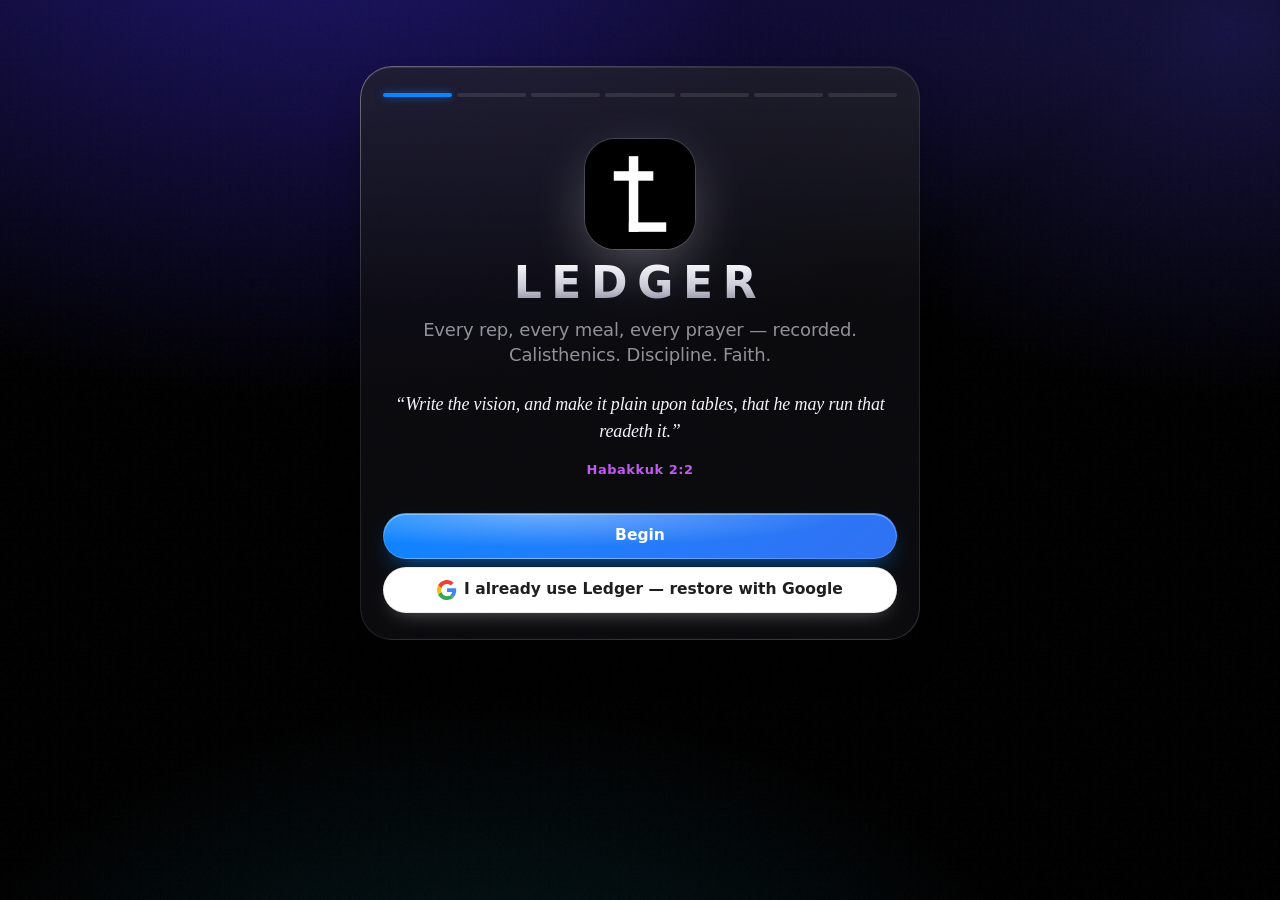
==== index.html @ e25bb32d "Site from a833ca1" ====
<!doctype html>
<html lang="en">
<head>
  <meta charset="utf-8">
  <meta name="viewport" content="width=device-width, initial-scale=1, viewport-fit=cover">
  <title>Ledger</title>
  <meta name="description" content="Calisthenics and gym training, nutrition, habits and faith — leveled up.">
  <meta name="theme-color" content="#000000">
  <meta name="color-scheme" content="dark">
  <meta name="apple-mobile-web-app-capable" content="yes">
  <meta name="mobile-web-app-capable" content="yes">
  <meta name="apple-mobile-web-app-status-bar-style" content="black-translucent">
  <meta name="apple-mobile-web-app-title" content="Ledger">
  <link rel="manifest" href="manifest.webmanifest">
  <link rel="icon" href="icons/icon.svg" type="image/svg+xml">
  <link rel="apple-touch-icon" href="icons/apple-touch-icon.png">
  <link rel="stylesheet" href="css/styles.css">
</head>
<body>
  <div class="bg" aria-hidden="true"><i class="blob b1"></i><i class="blob b2"></i><i class="blob b3"></i><i class="blob b4"></i><div class="grain"></div></div>

  <div id="app">
    <nav id="nav" class="glass" aria-label="Main"></nav>
    <main id="view"></main>
    <button id="fab" data-act="coach" aria-label="Open Coach Caleb">
      <svg class="ic" viewBox="0 0 24 24" fill="none" stroke="currentColor" stroke-width="1.9" stroke-linecap="round" stroke-linejoin="round"><path d="M4 5h16v11H9l-5 4z"/><path d="M9 10h6"/></svg>
    </button>
  </div>

  <div id="island" role="timer" aria-live="polite"></div>
  <div id="banners" aria-live="polite"></div>
  <div id="toasts" aria-live="polite"></div>

  <script src="js/data.js"></script>
  <script src="js/gym.js"></script>
  <script src="js/store.js"></script>
  <script src="js/engine.js"></script>
  <script src="js/coach.js"></script>
  <script src="js/ui.js"></script>
  <script src="js/sfx.js"></script>
  <script src="js/firebase-config.js"></script>
  <script src="js/cloud.js"></script>
  <script src="js/habits.js"></script>
  <script src="js/ranks.js"></script>
  <script src="js/spotify-config.js"></script>
  <script src="js/music.js"></script>
  <script src="js/notify.js"></script>
  <script src="js/native.js"></script>
  <script src="js/figures.js"></script>
  <script src="js/gymui.js"></script>
  <script src="js/app.js"></script>
</body>
</html>
---- css/styles.css ----
/* LEDGER — black liquid-glass design system.
   Every color comes from a theme role (set in Me → Appearance via applyTheme()). */
:root {
  /* Theme roles (defaults = Midnight; overwritten at runtime) */
  --accent: #0a84ff; --accent2: #5e5ce6; --glow1: #3b2bd9; --glow2: #0b4a5c;
  --xp: #ffd60a; --streak: #ff9f0a; --success: #30d158; --water: #64d2ff;
  --kcal: #ff9f0a; --protein: #ff375f; --faith: #bf5af2; --danger: #ff453a; --logo: #fff; --logoBg: #000;
  --on-accent: #fff; --on-xp: #0b0b0d; --on-success: #0b0b0d; --on-water: #0b0b0d; --on-danger: #fff;
  --glow-o: .55; --blur-px: 26px;
  /* Legacy aliases used by the JS */
  --blue: var(--accent); --gold: var(--xp); --teal: var(--water); --orange: var(--kcal);
  --pink: var(--protein); --green: var(--success); --purple: var(--faith); --red: var(--danger);
  /* Derived */
  --xp-hi: color-mix(in srgb, var(--xp) 55%, #fff);
  --xp-lo: color-mix(in srgb, var(--xp) 65%, var(--streak));
  --accent-hi: color-mix(in srgb, var(--accent) 60%, #fff);

  --bg: #000;
  --text: #f5f5f7;
  --text-2: rgba(235, 235, 245, .6);
  --text-3: rgba(235, 235, 245, .34);
  --fill: rgba(255, 255, 255, .055);
  --fill-2: rgba(255, 255, 255, .085);
  --fill-3: rgba(255, 255, 255, .13);
  --stroke: rgba(255, 255, 255, .085);
  --stroke-hi: rgba(255, 255, 255, .2);
  --glass-bg: linear-gradient(180deg, rgba(255, 255, 255, .065), rgba(255, 255, 255, .012) 42%), rgba(14, 14, 18, .62);
  --r: 24px; --r-s: 16px;
  --font: -apple-system, BlinkMacSystemFont, "SF Pro Display", "SF Pro Text", "Inter", "Segoe UI Variable Display", "Segoe UI", system-ui, sans-serif;
  --nav-h: 84px;
  --safe-b: env(safe-area-inset-bottom, 0px);
  --safe-t: env(safe-area-inset-top, 0px);
  color-scheme: dark;
}
* { box-sizing: border-box; -webkit-tap-highlight-color: transparent; }
html { background: var(--bg); }
body { margin: 0; min-height: 100dvh; background: transparent; color: var(--text); font-family: var(--font); font-size: 16px; line-height: 1.4; letter-spacing: -.01em; -webkit-font-smoothing: antialiased; overflow-x: hidden; }
button, input, select, textarea { font: inherit; color: inherit; }
button { cursor: pointer; border: 0; background: none; padding: 0; }
button:disabled { opacity: .35; cursor: default; }
h1, h2, h3, h4, p { margin: 0; }
ul, ol { list-style: none; margin: 0; padding: 0; }
a { color: var(--accent-hi); }
:focus-visible { outline: 2px solid var(--accent); outline-offset: 2px; border-radius: 10px; }
::selection { background: color-mix(in srgb, var(--accent) 45%, transparent); }

/* ---------- Ambient background: pure black + soft theme glows ----------
   Static on purpose. The glows used to drift forever, which forced every blurred
   glass surface to re-blur on every frame (120 times a second on a 120 Hz phone)
   and kept the GPU busy even when nothing on screen changed. */
.bg { position: fixed; inset: 0; z-index: -1; overflow: hidden; background: #000; contain: strict; }
.blob { position: absolute; border-radius: 50%; opacity: var(--glow-o); }
.b1 { width: 130vmax; height: 80vmax; left: -45vmax; top: -52vmax; background: radial-gradient(closest-side, var(--glow1), transparent); transform: translate(5vw, 2vh) scale(1.04); }
.b2 { width: 80vmax; height: 60vmax; right: -40vmax; top: -30vmax; background: radial-gradient(closest-side, color-mix(in srgb, var(--glow1) 60%, var(--accent2)), transparent); opacity: calc(var(--glow-o) * .55); transform: translate(-4vw, 3vh) scale(.96); }
.b3 { width: 90vmax; height: 60vmax; left: -10vmax; bottom: -48vmax; background: radial-gradient(closest-side, var(--glow2), transparent); opacity: calc(var(--glow-o) * .7); transform: translate(3vw, -3vh) scale(1.03); }
.b4 { display: none; }
.grain { position: absolute; inset: 0; opacity: .045; background-image: url("data:image/svg+xml;utf8,<svg xmlns='http://www.w3.org/2000/svg' width='160' height='160'><filter id='n'><feTurbulence baseFrequency='.9' numOctaves='2'/></filter><rect width='100%' height='100%' filter='url(%23n)'/></svg>"); }

/* ---------- Liquid glass ----------
   Cards sit on a soft, static glow, so a live backdrop blur behind them adds no
   visible detail but costs a full GPU blur pass per card per frame. The real blur
   (backdrop-filter) is kept only for surfaces that float over moving content:
   the nav bar, the sticky workout header, the live-activity island, toasts and banners. */
.glass {
  position: relative;
  background: var(--glass-bg);
  border: 1px solid var(--stroke);
  box-shadow: inset 0 1px 0 rgba(255, 255, 255, .11), inset 0 -1px 0 rgba(255, 255, 255, .02), 0 24px 48px -24px #000;
}
#nav, .sticky-head, .isl, .handback-card {
  -webkit-backdrop-filter: blur(var(--blur-px)) saturate(170%); backdrop-filter: blur(var(--blur-px)) saturate(170%);
}
.glass::before { /* specular rim, brighter at top-left like real glass */
  content: ""; position: absolute; inset: -1px; border-radius: inherit; padding: 1px; pointer-events: none;
  background: linear-gradient(150deg, rgba(255, 255, 255, .32), rgba(255, 255, 255, .02) 28%, rgba(255, 255, 255, 0) 70%, rgba(255, 255, 255, .08));
  -webkit-mask: linear-gradient(#000 0 0) content-box, linear-gradient(#000 0 0); -webkit-mask-composite: xor; mask-composite: exclude;
}
/* Colored wash from the top-left corner: set --tc on the element */
.tint { background: radial-gradient(120% 150% at 0% 0%, color-mix(in srgb, var(--tc, var(--accent)) 20%, transparent), transparent 58%), var(--glass-bg); }
.glass-btn { background: var(--fill); border: 1px solid var(--stroke); border-radius: var(--r-s); transition: transform .15s, background .2s, border-color .2s; }
.glass-btn:hover { background: var(--fill-2); }
.glass-btn:active { transform: scale(.97); }
.glass-btn.on { background: color-mix(in srgb, var(--accent) 16%, transparent); border-color: color-mix(in srgb, var(--accent) 55%, transparent); box-shadow: 0 0 0 1px color-mix(in srgb, var(--accent) 20%, transparent), 0 10px 26px -12px var(--accent); }

/* ---------- Layout ---------- */
#app { min-height: 100dvh; }
#view { max-width: 1180px; margin: 0 auto; padding: calc(14px + var(--safe-t)) 16px calc(var(--nav-h) + 90px + var(--safe-b)); }
.grid { display: grid; gap: 12px; grid-template-columns: 1fr; }
@media (min-width: 760px) { .grid { grid-template-columns: 1fr 1fr; gap: 14px; } .span2 { grid-column: span 2; } }
@media (min-width: 1280px) { .grid { grid-template-columns: 1fr 1fr 1fr; } .span2 { grid-column: span 2; } }

/* Nav: floating black-glass capsule (mobile) / sidebar (desktop) */
#nav { position: fixed; z-index: 30; left: 14px; right: 14px; bottom: calc(10px + var(--safe-b)); display: flex; justify-content: space-around; align-items: center; height: 66px; padding: 0 6px; border-radius: 33px; background: linear-gradient(180deg, rgba(255, 255, 255, .07), rgba(255, 255, 255, .02)), rgba(10, 10, 12, .72); }
#nav .brand, #nav .coach-side { display: none; }
.nav-btn { flex: 1; display: flex; flex-direction: column; align-items: center; gap: 3px; color: var(--text-3); padding: 7px 0; border-radius: 22px; transition: color .2s, background .25s; }
.nav-btn .ic { width: 24px; height: 24px; }
.nav-l { font-size: 10.5px; font-weight: 600; letter-spacing: .01em; }
.nav-btn.on { color: var(--text); background: var(--fill-2); box-shadow: inset 0 1px 0 rgba(255, 255, 255, .1); }
.nav-btn.on .nav-ic { color: var(--accent-hi); filter: drop-shadow(0 0 10px color-mix(in srgb, var(--accent) 80%, transparent)); }
.nav-ic { position: relative; display: grid; place-items: center; }
.dot { position: absolute; top: -5px; right: -9px; min-width: 17px; height: 17px; padding: 0 4px; border-radius: 9px; background: var(--danger); color: #fff; font-size: 10.5px; font-weight: 700; display: grid; place-items: center; box-shadow: 0 0 10px color-mix(in srgb, var(--danger) 70%, transparent); }
.dot.live { min-width: 9px; height: 9px; top: -2px; right: -4px; padding: 0; background: var(--success); box-shadow: 0 0 8px var(--success); animation: pulse 1.6s infinite; }
.onboarding #nav, .onboarding #fab { display: none !important; }
#fab { position: fixed; z-index: 31; right: 18px; bottom: calc(var(--nav-h) + 14px + var(--safe-b)); width: 54px; height: 54px; border-radius: 50%; display: grid; place-items: center; color: var(--on-accent);
  background: radial-gradient(circle at 30% 22%, rgba(255, 255, 255, .45), transparent 46%), linear-gradient(140deg, var(--accent2), var(--accent));
  box-shadow: 0 12px 30px -8px var(--accent), inset 0 1px 0 rgba(255, 255, 255, .5); border: 1px solid rgba(255, 255, 255, .25); transition: transform .2s; }
#fab:active { transform: scale(.92); }
#fab .ic { width: 24px; height: 24px; }
@media (min-width: 1000px) {
  #nav { left: 16px; top: 16px; bottom: 16px; right: auto; width: 220px; height: auto; flex-direction: column; justify-content: flex-start; align-items: stretch; gap: 4px; padding: 18px 12px; border-radius: 30px; }
  #nav .brand { display: flex; align-items: center; gap: 10px; padding: 4px 10px 22px; font-weight: 800; letter-spacing: .18em; font-size: 15px; }
  #nav .brand .logo { border-radius: 10px; box-shadow: 0 0 0 1px rgba(255, 255, 255, .14); }
  #nav .coach-side { display: flex; margin-top: auto; }
  .nav-btn { flex: none; flex-direction: row; gap: 12px; padding: 12px 14px; justify-content: flex-start; border-radius: 16px; }
  .nav-btn .ic { width: 22px; height: 22px; }
  .nav-l { font-size: 15px; font-weight: 600; }
  .nav-btn:hover { background: var(--fill); color: var(--text-2); }
  #view { padding: 30px 32px 60px 268px; max-width: 1420px; }
  #fab { bottom: 28px; right: 28px; }
  .onboarding #view { padding-left: 32px; }
}

/* ---------- Typography ---------- */
.page-head { display: flex; align-items: center; justify-content: space-between; gap: 12px; margin: 6px 2px 16px; }
h1 { font-size: 32px; font-weight: 800; letter-spacing: -.03em; line-height: 1.08; }
.h-mid { font-size: 22px; }
h2 { font-size: 20px; font-weight: 700; letter-spacing: -.02em; }
h3 { font-size: 17px; font-weight: 700; }
h4 { font-size: 14px; font-weight: 700; display: flex; align-items: center; gap: 6px; }
.eyebrow { font-size: 12px; font-weight: 700; text-transform: uppercase; letter-spacing: .08em; color: var(--text-3); margin-bottom: 4px; }
.display { font-size: 44px; font-weight: 900; letter-spacing: .22em; background: linear-gradient(180deg, #fff, #c9c9d6 60%, #7c7c90); -webkit-background-clip: text; background-clip: text; color: transparent; }
.lead { font-size: 18px; color: var(--text-2); }
.muted { color: var(--text-2); } .small { font-size: 14px; } .tiny { font-size: 12px; } .big-num { font-size: 28px; font-weight: 800; letter-spacing: -.02em; }
.gold { color: var(--xp); } .teal { color: var(--water); } .danger-text { color: var(--danger) !important; }
.center-t { text-align: center; } .nowrap { white-space: nowrap; }
b.big { font-size: 22px; font-weight: 800; }

/* ---------- Utilities ---------- */
.row { display: flex; } .row.center { align-items: center; } .between { justify-content: space-between; } .wrap { flex-wrap: wrap; }
.gap { gap: 10px; } .gap-s { gap: 6px; } .grow { flex: 1; min-width: 0; } .grow2 { flex: 2; }
.mt { margin-top: 14px; } .mt-s { margin-top: 8px; } .mb-xl { margin-bottom: 40px; }
.ic { width: 22px; height: 22px; flex: none; } .ic.sm { width: 18px; height: 18px; } .ic.xs { width: 14px; height: 14px; }
.fl { color: var(--streak); filter: drop-shadow(0 0 5px color-mix(in srgb, var(--streak) 70%, transparent)); }

/* ---------- Cards ---------- */
.card { border-radius: var(--r); padding: 18px; }
#view.enter .card, #view.enter .hrow, #view.enter .skill-card, #view.enter .stat { animation: rise .6s cubic-bezier(.2, .8, .2, 1) both; }
#view.enter .grid > :nth-child(2) { animation-delay: .05s; } #view.enter .grid > :nth-child(3) { animation-delay: .1s; } #view.enter .grid > :nth-child(4) { animation-delay: .15s; } #view.enter .grid > :nth-child(5) { animation-delay: .2s; } #view.enter .grid > :nth-child(n+6) { animation-delay: .25s; }
@keyframes rise { from { opacity: 0; transform: translateY(14px) scale(.985); } }
.card-head { display: flex; align-items: center; justify-content: space-between; gap: 10px; margin-bottom: 10px; }
.card-head h3 { display: flex; align-items: center; gap: 8px; font-size: 12.5px; text-transform: uppercase; letter-spacing: .08em; color: var(--text-2); }
.card-head h3 .ic { color: var(--text-2); }

/* ---------- Buttons ---------- */
.btn { display: inline-flex; align-items: center; justify-content: center; gap: 7px; min-height: 46px; padding: 0 18px; border-radius: 999px; font-weight: 650; font-size: 15.5px; transition: transform .15s, filter .2s, background .2s; white-space: nowrap; }
.btn:active { transform: scale(.96); }
.btn.primary { color: var(--on-accent); background: radial-gradient(120% 150% at 30% 0%, rgba(255, 255, 255, .35), transparent 50%), linear-gradient(135deg, var(--accent), color-mix(in srgb, var(--accent) 55%, var(--accent2))); box-shadow: 0 10px 26px -12px var(--accent), inset 0 1px 0 rgba(255, 255, 255, .35); border: 1px solid rgba(255, 255, 255, .16); }
.btn.primary:hover { filter: brightness(1.08); }
.btn.soft { background: var(--fill-2); border: 1px solid var(--stroke); }
.btn.soft:hover { background: var(--fill-3); }
.btn.ghost { background: transparent; border: 1px solid var(--stroke); color: var(--text-2); }
.btn.ghost:hover { background: var(--fill); color: var(--text); }
.btn.teal { color: var(--on-water); background: radial-gradient(120% 150% at 30% 0%, rgba(255, 255, 255, .4), transparent 50%), var(--water); box-shadow: 0 10px 22px -12px var(--water), inset 0 1px 0 rgba(255, 255, 255, .5); }
.btn.danger { color: var(--on-danger); background: var(--danger); }
.btn.claim { color: var(--on-xp); background: radial-gradient(120% 150% at 30% 0%, rgba(255, 255, 255, .5), transparent 55%), linear-gradient(135deg, var(--xp-hi), var(--xp) 50%, var(--xp-lo)); box-shadow: 0 6px 18px -6px var(--xp), inset 0 1px 0 rgba(255, 255, 255, .7); min-height: 34px; padding: 0 14px; font-size: 14px; position: relative; }
.btn.claim::after { content: ""; position: absolute; inset: 0; border-radius: inherit; pointer-events: none; box-shadow: 0 6px 26px -4px var(--xp); opacity: 0; animation: glow 2s ease-in-out 6; }
.btn.sm { min-height: 36px; padding: 0 13px; font-size: 14px; }
.btn.xs { min-height: 28px; padding: 0 10px; font-size: 12px; }
.btn.wide { width: 100%; }
.btn.icon { width: 46px; padding: 0; }
@keyframes glow { 50% { opacity: 1; } }
.icon-btn { width: 36px; height: 36px; border-radius: 50%; display: grid; place-items: center; color: var(--text-2); background: var(--fill); border: 1px solid var(--stroke); flex: none; }
.icon-btn:hover { color: var(--text); background: var(--fill-2); }
.round-btn { width: 44px; height: 44px; border-radius: 50%; display: grid; place-items: center; color: var(--text); flex: none; transition: transform .15s; }
.round-btn:active { transform: scale(.92); }
.round-btn .ic { width: 20px; height: 20px; }

/* Chips & segmented */
.chip { display: inline-flex; align-items: center; gap: 4px; padding: 4px 10px; border-radius: 999px; font-size: 12px; font-weight: 650; background: var(--fill-2); border: 1px solid var(--stroke); color: var(--text-2); white-space: nowrap; }
.chip.xs { padding: 1px 7px; font-size: 10.5px; vertical-align: 2px; }
.chip.green, .chip.live { color: var(--success); background: color-mix(in srgb, var(--success) 12%, transparent); border-color: color-mix(in srgb, var(--success) 30%, transparent); }
.chip.gold { color: var(--xp); background: color-mix(in srgb, var(--xp) 10%, transparent); border-color: color-mix(in srgb, var(--xp) 30%, transparent); }
.chip.blue { color: var(--accent-hi); background: color-mix(in srgb, var(--accent) 14%, transparent); border-color: color-mix(in srgb, var(--accent) 30%, transparent); }
.chip.red { color: var(--danger); background: color-mix(in srgb, var(--danger) 12%, transparent); border-color: color-mix(in srgb, var(--danger) 30%, transparent); }
.chip-btn { display: inline-flex; align-items: center; gap: 6px; padding: 8px 14px; border-radius: 999px; font-size: 14px; font-weight: 600; background: var(--fill); border: 1px solid var(--stroke); color: var(--text-2); transition: all .2s; white-space: nowrap; }
.chip-btn:hover { color: var(--text); background: var(--fill-2); }
.chip-btn.on { color: var(--text); background: var(--fill-3); border-color: var(--stroke-hi); box-shadow: inset 0 1px 0 rgba(255, 255, 255, .14); }
.chip-btn .n { font-size: 12px; color: var(--text-3); }
.seg { display: flex; padding: 3px; gap: 2px; border-radius: 999px; background: rgba(118, 118, 128, .16); border: 1px solid var(--stroke); }
.seg button { flex: 1; padding: 8px 12px; border-radius: 999px; font-size: 14px; font-weight: 600; color: var(--text-2); transition: all .2s; white-space: nowrap; }
.seg button.on { color: var(--text); background: rgba(255, 255, 255, .15); box-shadow: 0 3px 10px rgba(0, 0, 0, .4), inset 0 1px 0 rgba(255, 255, 255, .18); }
.seg.sm button { padding: 5px 11px; font-size: 12.5px; }

/* Inputs */
.inp, select { width: 100%; min-height: 46px; padding: 0 15px; border-radius: 15px; background: rgba(255, 255, 255, .045); border: 1px solid var(--stroke); outline: none; transition: border-color .2s, box-shadow .2s; font-size: 16px; }
select { appearance: none; background-image: url("data:image/svg+xml;utf8,<svg xmlns='http://www.w3.org/2000/svg' width='12' height='8'><path d='M1 1l5 5 5-5' stroke='%23aaa' stroke-width='1.6' fill='none'/></svg>"); background-repeat: no-repeat; background-position: right 14px center; padding-right: 34px; }
select option, select optgroup { background: #121214; color: var(--text); }
.inp:focus, select:focus { border-color: color-mix(in srgb, var(--accent) 60%, transparent); box-shadow: 0 0 0 4px color-mix(in srgb, var(--accent) 18%, transparent); }
.inp.sm { min-height: 36px; width: 96px; font-size: 15px; border-radius: 12px; }
.inp.narrow { width: 110px; flex: none; }
.field { display: flex; flex-direction: column; gap: 6px; }
.field > span { font-size: 12.5px; font-weight: 650; color: var(--text-2); }
.field em { font-style: normal; color: var(--text-3); font-weight: 500; }
.form-grid { display: grid; grid-template-columns: 1fr 1fr; gap: 12px; }
.form-grid .span2 { grid-column: span 2; }
input[type=number]::-webkit-inner-spin-button { -webkit-appearance: none; }
input[type=number] { -moz-appearance: textfield; appearance: textfield; }
input[type=range] { -webkit-appearance: none; appearance: none; width: 100%; height: 30px; background: transparent; }
input[type=range]::-webkit-slider-runnable-track { height: 6px; border-radius: 3px; background: linear-gradient(90deg, var(--accent), var(--fill-3)); }
input[type=range]::-moz-range-track { height: 6px; border-radius: 3px; background: linear-gradient(90deg, var(--accent), var(--fill-3)); }
input[type=range]::-webkit-slider-thumb { -webkit-appearance: none; width: 26px; height: 26px; margin-top: -10px; border-radius: 50%; background: #fff; box-shadow: 0 3px 10px rgba(0, 0, 0, .5); }
input[type=range]::-moz-range-thumb { width: 26px; height: 26px; border: 0; border-radius: 50%; background: #fff; box-shadow: 0 3px 10px rgba(0, 0, 0, .5); }

/* Bars & rings */
.bar { height: 8px; border-radius: 99px; background: rgba(255, 255, 255, .08); overflow: hidden; flex: 1; }
.bar i { display: block; height: 100%; border-radius: inherit; transform-origin: left center; transition: width .8s cubic-bezier(.2, .8, .2, 1); }
.bar.thin { height: 5px; }
.xp-bar { height: 10px; margin-top: 12px; box-shadow: inset 0 1px 2px rgba(0, 0, 0, .6); }
.xp-bar i { box-shadow: 0 0 14px color-mix(in srgb, var(--xp) 70%, transparent); position: relative; }
.xp-bar i::after { content: ""; position: absolute; inset: 0; background: linear-gradient(90deg, transparent, rgba(255, 255, 255, .55), transparent); animation: shimmer 2.6s 1s 3 both; }
@keyframes shimmer { from { transform: translateX(-100%); } to { transform: translateX(100%); } }
.ring { position: relative; flex: none; }
.ring svg { display: block; }
.ring-fg { transition: stroke-dashoffset 1s cubic-bezier(.2, .8, .2, 1); }
.ring-in { position: absolute; inset: 0; display: flex; flex-direction: column; align-items: center; justify-content: center; text-align: center; line-height: 1.1; }

/* ---------- Today ---------- */
.today-head { display: grid; grid-template-columns: 44px 1fr 44px; align-items: center; gap: 8px; margin: 4px 0 6px; }
.today-head .title { text-align: center; font-size: 17px; font-weight: 700; }
.today-head .title span { color: var(--text-2); font-weight: 500; }
.hello { margin: 8px 2px 14px; }
.lvl-pill { width: 44px; height: 44px; border-radius: 50%; display: grid; place-items: center; }
.lvl-pill b { font-size: 14px; font-weight: 800; color: var(--xp); }
.xp-card { margin-bottom: 12px; --tc: var(--xp); }
.xp-num { font-size: 15px; color: var(--text-2); } .xp-num b { color: var(--text); font-size: 22px; font-weight: 800; }
.streak { display: flex; align-items: center; gap: 5px; padding: 8px 12px; border-radius: 999px; background: var(--fill); border: 1px solid var(--stroke); color: var(--text-3); }
.streak b { font-size: 19px; color: var(--text); } .streak span { font-size: 12px; }
.streak .ic { color: var(--text-3); }
.streak.hot .ic { color: var(--streak); filter: drop-shadow(0 0 8px var(--streak)); animation: flicker 1.8s 4; }   /* flickers, then settles: an endless loop keeps the GPU awake */
@keyframes flicker { 50% { transform: scale(1.12) rotate(-4deg); } }
.quest { display: flex; gap: 16px; align-items: center; }
.quest-title { font-size: 21px; }
.quest-card { --tc: var(--xp); }
.why { margin-top: 8px; font-size: 13px; font-style: italic; color: var(--text-2); border-left: 2px solid color-mix(in srgb, var(--xp) 50%, transparent); padding-left: 8px; }
.verse-card { --tc: var(--faith); }
.verse-text { font-family: "New York", "Iowan Old Style", "Palatino Linotype", Georgia, serif; font-size: 18px; line-height: 1.5; font-style: italic; color: #f4f2fb; }
.verse-text.small { font-size: 15px; }
.verse-ref { margin-top: 6px; font-size: 13px; font-weight: 700; letter-spacing: .04em; color: var(--faith); }
.verse-note { margin-top: 10px; font-size: 14px; color: var(--text-2); }
.quote-card { display: flex; align-items: center; min-height: 110px; --tc: var(--protein); }
.quote { font-size: 20px; font-weight: 750; letter-spacing: -.02em; line-height: 1.3; }
.quote::before { content: "“"; color: var(--protein); font-size: 34px; line-height: 0; vertical-align: -12px; margin-right: 4px; }
.train-card { --tc: var(--accent); }
.water-card { --tc: var(--water); }
.tpl-ic { width: 46px; height: 46px; border-radius: 15px; display: grid; place-items: center; flex: none; color: var(--accent-hi); background: color-mix(in srgb, var(--accent) 16%, transparent); border: 1px solid color-mix(in srgb, var(--accent) 28%, transparent); }
.ex-preview { margin-top: 12px; display: grid; gap: 2px; }
.ex-preview li { display: flex; justify-content: space-between; gap: 10px; padding: 9px 0; border-bottom: 1px solid rgba(255, 255, 255, .06); font-size: 14.5px; }
.ex-preview li:last-child { border-bottom: 0; }

/* Missions */
.missions-card { --tc: var(--xp); }
.missions { display: grid; gap: 8px; margin-top: 10px; }
.mission { display: flex; align-items: center; gap: 12px; padding: 10px 12px; border-radius: 18px; background: rgba(255, 255, 255, .03); border: 1px solid rgba(255, 255, 255, .06); transition: all .3s; }
.mission.done:not(.claimed-row) { background: color-mix(in srgb, var(--xp) 8%, transparent); border-color: color-mix(in srgb, var(--xp) 30%, transparent); }
.mission.claimed-row { opacity: .5; }
.mission.claimed-row .m-title { text-decoration: line-through; text-decoration-color: rgba(255, 255, 255, .3); }
.m-ic { width: 34px; height: 34px; border-radius: 50%; display: grid; place-items: center; background: var(--fill-2); color: var(--accent-hi); flex: none; }
.m-ic .ic { width: 17px; height: 17px; }
.mission.done .m-ic { color: var(--xp); }
.m-title { font-size: 14.5px; font-weight: 600; margin-bottom: 3px; }
.xp-tag { font-size: 12px; font-weight: 800; color: var(--xp); padding: 3px 8px; border-radius: 999px; background: color-mix(in srgb, var(--xp) 10%, transparent); white-space: nowrap; }
.claimed { color: var(--success); }

/* ---------- Habits (row cards, like iOS habit apps) ---------- */
.habits-sec { margin-top: 4px; }
.hcats { display: flex; gap: 8px; overflow-x: auto; padding: 2px 2px 12px; scrollbar-width: none; }
.hcats::-webkit-scrollbar { display: none; }
.hlist { display: grid; gap: 10px; }
@media (min-width: 760px) { .hlist { grid-template-columns: 1fr 1fr; } }
@media (min-width: 1280px) { .hlist { grid-template-columns: 1fr 1fr 1fr; } }
.hrow { display: flex; align-items: center; gap: 14px; padding: 12px 12px 12px 16px; border-radius: 22px; min-height: 72px; }
.hrow .h-main { flex: 1; min-width: 0; display: flex; align-items: center; gap: 14px; text-align: left; }
.hrow .h-icon { color: var(--tc); display: grid; place-items: center; flex: none; filter: drop-shadow(0 0 8px color-mix(in srgb, var(--tc) 45%, transparent)); }
.hrow .h-icon .ic { width: 24px; height: 24px; }
.hrow .h-name { font-size: 16.5px; font-weight: 650; display: flex; align-items: center; gap: 6px; }
.hrow .h-name .str { display: inline-flex; align-items: center; gap: 1px; font-size: 13.5px; font-weight: 800; color: var(--streak); }
.hrow .h-name .str .ic { width: 14px; height: 14px; }
.hrow .h-sub { font-size: 12.5px; color: var(--text-3); margin-top: 2px; white-space: nowrap; overflow: hidden; text-overflow: ellipsis; }
.hrow .h-sub b { color: var(--text-2); font-weight: 650; }
.hrow.done .h-name .t { text-decoration: line-through; text-decoration-color: rgba(255, 255, 255, .45); color: var(--text-2); }
.hring { position: relative; width: 46px; height: 46px; flex: none; display: grid; place-items: center; border-radius: 50%; color: var(--text); transition: transform .15s; }
.hring:active { transform: scale(.9); }
.hring svg.r { position: absolute; inset: 0; }
.hring .ic { width: 18px; height: 18px; position: relative; }
.hring.done { background: var(--success); color: var(--on-success); box-shadow: 0 0 18px color-mix(in srgb, var(--success) 55%, transparent); }
.hring.done .ic { stroke-width: 2.8; }

/* Habit detail */
.hd { text-align: center; }
.hd-streak { display: inline-flex; align-items: center; gap: 4px; font-weight: 700; font-size: 15px; }
.hd-title { display: flex; align-items: center; justify-content: center; gap: 10px; font-size: 26px; font-weight: 750; letter-spacing: -.02em; margin-top: 6px; }
.hd-title .ic { color: var(--tc); width: 26px; height: 26px; }
.hd-meta { color: var(--text-2); font-size: 14px; margin-top: 8px; display: flex; gap: 8px; justify-content: center; align-items: center; }
.hd-stats { display: grid; grid-template-columns: 1fr 1px 1fr; align-items: center; margin: 22px 0 6px; padding: 16px 0; border-top: 1px solid var(--stroke); border-bottom: 1px solid var(--stroke); }
.hd-stats > i { height: 56px; background: var(--stroke); }
.hd-stat p { font-size: 12.5px; color: var(--text-2); font-weight: 600; }
.hd-stat b { font-size: 30px; font-weight: 800; display: inline-flex; align-items: center; gap: 2px; }
.hd-stat b .ic { width: 26px; height: 26px; color: var(--xp); }
.hd-stat small { display: block; font-size: 12px; color: var(--text-2); }
.cal-head { display: flex; align-items: center; justify-content: space-between; margin: 18px 2px 10px; }
.cal-head h3 { display: flex; align-items: center; gap: 8px; font-size: 18px; }
.cal-dow { display: grid; grid-template-columns: repeat(7, 1fr); padding: 6px 0; border-radius: 999px; background: var(--fill); font-size: 12px; color: var(--text-3); font-weight: 600; margin-bottom: 10px; }
.cal { display: grid; grid-template-columns: repeat(7, 1fr); gap: 8px 0; }
.cal i { font-style: normal; justify-self: center; width: 36px; height: 36px; border-radius: 50%; display: grid; place-items: center; font-size: 13.5px; font-weight: 650; color: var(--text-2); background: var(--fill); position: relative; }
.cal i.out { background: none; }
.cal i.future { opacity: .35; }
.cal i.miss { background: none; color: var(--text-3); }
.cal i.miss::after { content: ""; position: absolute; bottom: 3px; width: 4px; height: 4px; border-radius: 50%; background: var(--text-3); }
.cal i.done { background: var(--success); color: var(--on-success); box-shadow: 0 0 12px color-mix(in srgb, var(--success) 45%, transparent); }
.cal i.fire { background: radial-gradient(circle at 50% 70%, var(--xp-hi), var(--streak) 55%, color-mix(in srgb, var(--streak) 60%, #c41e00)); color: #fff; text-shadow: 0 1px 2px rgba(0, 0, 0, .5); box-shadow: 0 0 16px color-mix(in srgb, var(--streak) 60%, transparent); border-radius: 50% 50% 50% 50% / 58% 58% 42% 42%; }
.cal i.today { outline: 2px solid var(--text); outline-offset: 2px; }
.hd-actions { display: grid; grid-template-columns: 1fr auto 1fr; align-items: center; margin-top: 20px; }
.hd-actions .side { display: flex; flex-direction: column; align-items: center; gap: 4px; color: var(--text-2); font-size: 12px; }
.hd-check { width: 68px; height: 68px; border-radius: 50%; display: grid; place-items: center; background: var(--success); color: var(--on-success); box-shadow: 0 10px 30px -6px var(--success), inset 0 1px 0 rgba(255, 255, 255, .45); transition: transform .15s; }
.hd-check:active { transform: scale(.92); }
.hd-check.off { background: var(--fill-2); color: var(--text); box-shadow: inset 0 1px 0 rgba(255, 255, 255, .12); border: 1px solid var(--stroke-hi); }
.hd-check .ic { width: 32px; height: 32px; stroke-width: 2.6; }

/* ---------- Train ---------- */
.tpl-grid { display: grid; grid-template-columns: repeat(auto-fill, minmax(128px, 1fr)); gap: 10px; }
.tpl { display: flex; flex-direction: column; align-items: flex-start; gap: 6px; padding: 12px; text-align: left; border-radius: 20px; }
.tpl b { font-size: 15.5px; }
.tpl .tpl-ic { width: 40px; height: 40px; border-radius: 50%; }
.tpl.rec { border-color: color-mix(in srgb, var(--xp) 45%, transparent); background: radial-gradient(120% 140% at 0% 0%, color-mix(in srgb, var(--xp) 14%, transparent), transparent 60%), var(--fill); }
.tpl.rec .tiny { color: var(--xp); font-weight: 700; }
.progs { display: grid; gap: 4px; margin-top: 10px; }
.prog { display: flex; align-items: center; gap: 10px; padding: 10px 0; border-bottom: 1px solid rgba(255, 255, 255, .06); }
.prog:last-child { border-bottom: 0; }
.fam-dot { width: 6px; height: 38px; border-radius: 6px; flex: none; opacity: .9; }
.p-name { font-weight: 650; font-size: 15px; }
.ladder { display: flex; gap: 3px; margin: 5px 0 4px; }
.ladder i { width: 16px; height: 4px; border-radius: 3px; background: rgba(255, 255, 255, .1); }
.ladder i.past { background: var(--c); opacity: .5; }
.ladder i.cur { background: var(--c); box-shadow: 0 0 8px var(--c); }
.stepper { display: flex; border-radius: 999px; overflow: hidden; border: 1px solid var(--stroke); flex: none; }
.stepper button { width: 34px; height: 34px; display: grid; place-items: center; color: var(--text-2); background: var(--fill); }
.stepper button + button { border-left: 1px solid var(--stroke); }
.stepper button:hover:not(:disabled) { background: var(--fill-2); color: var(--text); }
.history { display: grid; gap: 8px; margin-top: 6px; }
.history details { border-radius: 18px; background: rgba(255, 255, 255, .03); border: 1px solid rgba(255, 255, 255, .06); padding: 10px 12px; }
.history summary { display: flex; align-items: center; gap: 10px; cursor: pointer; list-style: none; }
.history summary::-webkit-details-marker { display: none; }
.h-title { font-weight: 650; }
.h-sets { margin-top: 10px; display: grid; gap: 4px; }
.h-sets li { display: flex; justify-content: space-between; gap: 10px; font-size: 13.5px; padding: 4px 0; border-top: 1px solid rgba(255, 255, 255, .05); }

/* Active workout */
.sticky-head { position: sticky; top: calc(8px + var(--safe-t)); z-index: 20; padding: 12px 12px 12px 18px; border-radius: 28px; margin-top: 0; }
.live-dot { display: inline-block; width: 8px; height: 8px; border-radius: 50%; background: var(--success); box-shadow: 0 0 8px var(--success); animation: pulse 1.6s infinite; vertical-align: 1px; }
@keyframes pulse { 50% { opacity: .35; } }
.dedicate { margin-bottom: 12px; padding: 12px 16px; --tc: var(--faith); }
.ex-card { margin-bottom: 12px; }
.ex-top { display: flex; align-items: flex-start; gap: 10px; }
.ex-swap { position: relative; display: flex; align-items: center; gap: 6px; cursor: pointer; color: var(--text-3); }
.ex-swap select { position: absolute; inset: 0; opacity: 0; cursor: pointer; min-height: 0; }
.ex-name { font-size: 19px; font-weight: 750; color: var(--text); letter-spacing: -.02em; }
.rec { margin-top: 10px; display: flex; gap: 6px; align-items: flex-start; font-size: 13.5px; padding: 9px 12px; border-radius: 14px; background: color-mix(in srgb, var(--accent) 10%, transparent); color: color-mix(in srgb, var(--accent) 35%, #fff); border: 1px solid color-mix(in srgb, var(--accent) 22%, transparent); }
.rec .ic { margin-top: 2px; }
.rec.levelup, .rec.load { background: color-mix(in srgb, var(--xp) 10%, transparent); color: color-mix(in srgb, var(--xp) 40%, #fff); border-color: color-mix(in srgb, var(--xp) 30%, transparent); }
.rec.build { background: color-mix(in srgb, var(--streak) 10%, transparent); color: color-mix(in srgb, var(--streak) 40%, #fff); border-color: color-mix(in srgb, var(--streak) 25%, transparent); }
.cue { margin-top: 8px; font-size: 12.5px; color: var(--text-3); }
.sets { margin-top: 12px; display: grid; gap: 6px; }
.set-row { display: grid; grid-template-columns: 30px 52px 1fr 66px 46px; align-items: center; gap: 8px; padding: 6px; border-radius: 16px; transition: background .25s; }
.set-row.head { padding-top: 0; padding-bottom: 0; font-size: 11px; font-weight: 700; text-transform: uppercase; letter-spacing: .06em; color: var(--text-3); }
.set-row.done { background: color-mix(in srgb, var(--success) 10%, transparent); }
.set-n { width: 26px; height: 26px; border-radius: 50%; display: grid; place-items: center; background: var(--fill-2); font-size: 13px; font-weight: 700; }
.set-row.done .set-n { background: color-mix(in srgb, var(--success) 25%, transparent); color: var(--success); }
.num-step { display: flex; align-items: center; height: 42px; border-radius: 999px; background: rgba(255, 255, 255, .045); border: 1px solid var(--stroke); overflow: hidden; }
.num-step button { width: 36px; height: 100%; display: grid; place-items: center; color: var(--text-2); flex: none; }
.num-step button:active { background: var(--fill-2); }
.num-step input { width: 100%; min-width: 0; height: 100%; text-align: center; background: transparent; border: 0; outline: none; font-size: 18px; font-weight: 750; }
.set-row input.kg { height: 42px; width: 100%; text-align: center; border-radius: 999px; background: rgba(255, 255, 255, .045); border: 1px solid var(--stroke); outline: none; font-size: 15px; }
.set-done { width: 44px; height: 42px; border-radius: 999px; display: grid; place-items: center; background: var(--fill-2); border: 1px solid var(--stroke); color: var(--text-3); transition: all .2s; }
.set-row.done .set-done { background: var(--success); color: var(--on-success); border-color: var(--success); box-shadow: 0 0 14px color-mix(in srgb, var(--success) 55%, transparent); }

/* Rest timer pill */
#rest { position: fixed; z-index: 40; left: 50%; top: calc(92px + var(--safe-t)); transform: translate(-50%, -260%); display: flex; align-items: center; gap: 10px; padding: 8px 8px 8px 16px; border-radius: 999px; transition: transform .45s cubic-bezier(.2, 1.2, .3, 1), opacity .3s; background: linear-gradient(180deg, rgba(255, 255, 255, .08), rgba(255, 255, 255, .02)), rgba(12, 12, 14, .82); box-shadow: 0 18px 40px -10px #000, inset 0 1px 0 rgba(255, 255, 255, .16); }
#rest:not(.on) { opacity: 0; visibility: hidden; pointer-events: none; }
#rest.on { transform: translate(-50%, 0); }
.rest-t { font-size: 22px; font-weight: 800; font-variant-numeric: tabular-nums; min-width: 60px; }
.rest-bar { width: 70px; height: 5px; border-radius: 4px; background: rgba(255, 255, 255, .12); overflow: hidden; }
.rest-bar i { display: block; height: 100%; background: var(--accent); box-shadow: 0 0 8px var(--accent); transition: width .25s linear; }
#rest .btn { min-height: 34px; padding: 0 12px; font-size: 13px; }

/* ---------- Skills ---------- */
.skill-grid { display: grid; grid-template-columns: repeat(auto-fill, minmax(155px, 1fr)); gap: 12px; margin-bottom: 14px; }
.skill-card { display: flex; flex-direction: column; align-items: center; gap: 8px; padding: 20px 12px 16px; border-radius: var(--r); text-align: center; transition: transform .2s; }
.skill-card:hover { transform: translateY(-3px); }
.skill-card:active { transform: scale(.97); }
.skill-card b { font-size: 16px; }
.skill-card.quest { border-color: color-mix(in srgb, var(--xp) 45%, transparent); box-shadow: 0 0 0 1px color-mix(in srgb, var(--xp) 15%, transparent), 0 18px 40px -18px color-mix(in srgb, var(--xp) 40%, transparent); }
.quest-tag { position: absolute; top: 10px; right: 10px; }
.glyph { font-size: 26px; font-weight: 700; text-shadow: 0 0 14px currentColor; }
.glyph-big { font-size: 38px; width: 64px; height: 64px; display: grid; place-items: center; border-radius: 50%; background: var(--fill-2); border: 1px solid var(--stroke); text-shadow: 0 0 18px currentColor; flex: none; }
.steps { display: grid; gap: 0; margin-top: 16px; position: relative; }
.step { display: flex; gap: 12px; padding: 10px 0; position: relative; }
.step:not(:last-child)::after { content: ""; position: absolute; left: 14px; top: 40px; bottom: -6px; width: 2px; background: rgba(255, 255, 255, .08); }
.step.done:not(:last-child)::after { background: color-mix(in srgb, var(--success) 45%, transparent); }
.s-dot { width: 30px; height: 30px; border-radius: 50%; display: grid; place-items: center; font-size: 13px; font-weight: 800; flex: none; background: var(--fill-2); border: 1px solid var(--stroke); color: var(--text-3); position: relative; z-index: 1; }
.step.done .s-dot { background: var(--success); color: var(--on-success); border-color: var(--success); }
.step.cur .s-dot { background: linear-gradient(135deg, var(--xp-hi), var(--xp-lo)); color: var(--on-xp); border-color: transparent; box-shadow: 0 0 16px color-mix(in srgb, var(--xp) 70%, transparent); }
.step.locked { opacity: .45; }
.s-name { font-weight: 650; }
.step.cur { background: color-mix(in srgb, var(--xp) 5%, transparent); margin: 0 -10px; padding: 12px 10px; border-radius: 18px; }
.tip { margin-top: 6px; color: var(--text-2); }

/* ---------- Fuel ---------- */
.date-nav { display: flex; align-items: center; gap: 4px; border-radius: 999px; padding: 4px; font-weight: 650; font-size: 14px; }
.date-nav span { min-width: 84px; text-align: center; }
.date-nav button { width: 32px; height: 32px; display: grid; place-items: center; border-radius: 50%; }
.date-nav button:hover:not(:disabled) { background: var(--fill-2); }
.macro-rings { display: flex; justify-content: space-around; gap: 8px; text-align: center; }
.macro-rings > div { display: flex; flex-direction: column; align-items: center; gap: 6px; }
.macro-rings b { font-size: 17px; font-weight: 800; }
.food-list { display: grid; gap: 2px; }
.food-list li { display: flex; align-items: center; gap: 10px; padding: 8px 0; border-bottom: 1px solid rgba(255, 255, 255, .06); font-size: 14.5px; }
.food-pick { margin-top: 12px; display: grid; gap: 6px; max-height: 46vh; overflow-y: auto; padding-right: 2px; }
.food-pick button { width: 100%; display: flex; align-items: center; gap: 10px; padding: 10px 12px; border-radius: 18px; text-align: left; background: rgba(255, 255, 255, .035); border: 1px solid rgba(255, 255, 255, .06); transition: all .2s; }
.food-pick button:hover { background: rgba(255, 255, 255, .07); }
.food-pick button.added { background: color-mix(in srgb, var(--success) 18%, transparent); border-color: color-mix(in srgb, var(--success) 45%, transparent); }
.add-ic { width: 32px; height: 32px; border-radius: 50%; display: grid; place-items: center; background: color-mix(in srgb, var(--accent) 20%, transparent); color: var(--accent-hi); flex: none; }
.custom-food { margin-top: 12px; padding: 12px; border-radius: 18px; background: rgba(255, 255, 255, .03); border: 1px solid rgba(255, 255, 255, .06); }
.custom-food summary { cursor: pointer; font-weight: 650; display: flex; gap: 6px; align-items: center; }

/* ---------- Me ---------- */
.profile-card { display: flex; align-items: center; gap: 14px; margin-bottom: 12px; --tc: var(--xp); }
.avatar { width: 62px; height: 62px; border-radius: 50%; display: grid; place-items: center; font-size: 26px; font-weight: 800; flex: none; background: radial-gradient(circle at 30% 20%, rgba(255, 255, 255, .45), transparent 50%), linear-gradient(135deg, var(--xp), var(--streak) 55%, var(--protein)); color: var(--on-xp); box-shadow: 0 10px 26px -10px var(--streak); }
.stats { display: grid; grid-template-columns: repeat(4, 1fr); gap: 10px; margin-bottom: 12px; }
.stat { border-radius: 20px; padding: 12px 8px; text-align: center; display: flex; flex-direction: column; gap: 2px; }
.stat b { font-size: 22px; font-weight: 800; letter-spacing: -.02em; }
.stat span { font-size: 11.5px; color: var(--text-2); font-weight: 600; }
.stat.gold b { color: var(--xp); }
.stats.mini { margin: 14px 0 0; }
.chart { width: 100%; display: block; overflow: visible; }
.chart .tick { font-size: 11px; fill: var(--text-3); font-family: var(--font); }
.empty-chart { padding: 26px 10px; text-align: center; color: var(--text-3); font-size: 14px; border: 1px dashed var(--stroke); border-radius: 18px; }
.bars { position: relative; display: flex; align-items: flex-end; gap: 8px; padding-top: 18px; padding-bottom: 20px; }
.bars-col { flex: 1; height: 100%; display: flex; flex-direction: column; justify-content: flex-end; align-items: center; position: relative; }
.bars-b { width: 100%; max-width: 30px; border-radius: 999px; min-height: 4px; transform-origin: bottom center; transition: height .8s cubic-bezier(.2, .8, .2, 1); box-shadow: inset 0 1px 0 rgba(255, 255, 255, .35); }
.bars-v { font-size: 11px; color: var(--text-2); font-weight: 700; margin-bottom: 3px; }
.bars-l { position: absolute; bottom: -18px; font-size: 10.5px; color: var(--text-3); white-space: nowrap; }
.bars-goal { position: absolute; left: 0; right: 0; border-top: 1px dashed color-mix(in srgb, var(--success) 55%, transparent); margin-bottom: 20px; }
.heat { display: flex; gap: 4px; overflow-x: auto; padding-bottom: 4px; }
.heat > div { display: grid; grid-template-rows: repeat(7, 1fr); gap: 4px; }
.heat i { width: 15px; height: 15px; border-radius: 50%; background: rgba(255, 255, 255, .06); display: block; }
.badges { display: grid; grid-template-columns: repeat(auto-fill, minmax(92px, 1fr)); gap: 8px; }
.badge { display: flex; flex-direction: column; align-items: center; gap: 4px; text-align: center; padding: 12px 8px; border-radius: 20px; background: rgba(255, 255, 255, .025); border: 1px solid rgba(255, 255, 255, .05); opacity: .42; filter: grayscale(1); }
.badge span { width: 44px; height: 44px; border-radius: 50%; display: grid; place-items: center; background: var(--fill-2); }
.badge b { font-size: 12.5px; } .badge small { font-size: 10.5px; color: var(--text-3); line-height: 1.25; }
.badge.on { opacity: 1; filter: none; border-color: color-mix(in srgb, var(--xp) 30%, transparent); background: radial-gradient(120% 120% at 50% 0%, color-mix(in srgb, var(--xp) 12%, transparent), transparent 70%); }
.badge.on span { background: linear-gradient(135deg, var(--xp-hi), var(--xp-lo)); color: var(--on-xp); box-shadow: 0 6px 18px -6px var(--xp); }
.manage { display: grid; gap: 6px; }
.manage li { display: flex; align-items: center; gap: 10px; padding: 8px 10px; border-radius: 14px; background: rgba(255, 255, 255, .03); }

/* Appearance */
.swatches { display: grid; grid-template-columns: repeat(auto-fill, minmax(84px, 1fr)); gap: 10px; }
.swatch { display: flex; flex-direction: column; align-items: center; gap: 6px; padding: 10px 6px; border-radius: 20px; font-size: 12.5px; font-weight: 650; color: var(--text-2); background: var(--fill); border: 1px solid var(--stroke); transition: all .2s; }
.swatch.on { color: var(--text); border-color: var(--stroke-hi); background: var(--fill-3); box-shadow: inset 0 1px 0 rgba(255, 255, 255, .14); }
.swatch .sw { width: 46px; height: 46px; border-radius: 50%; position: relative; box-shadow: inset 0 1px 0 rgba(255, 255, 255, .4), 0 6px 16px -6px #000; }
.swatch.on .sw { outline: 2px solid #fff; outline-offset: 2px; }
.colors { display: grid; gap: 2px; }
.color-row { display: flex; align-items: center; gap: 12px; padding: 8px 0; border-bottom: 1px solid rgba(255, 255, 255, .06); }
.color-row:last-child { border-bottom: 0; }
.color-row input[type=color] { -webkit-appearance: none; appearance: none; width: 40px; height: 40px; padding: 0; border: 0; border-radius: 50%; background: none; cursor: pointer; flex: none; }
.color-row input[type=color]::-webkit-color-swatch-wrapper { padding: 0; }
.color-row input[type=color]::-webkit-color-swatch { border: 2px solid rgba(255, 255, 255, .25); border-radius: 50%; }
.color-row input[type=color]::-moz-color-swatch { border: 2px solid rgba(255, 255, 255, .25); border-radius: 50%; }
.color-row .hex { font-size: 12px; color: var(--text-3); font-variant-numeric: tabular-nums; font-family: ui-monospace, SFMono-Regular, Menlo, Consolas, monospace; }
.slider-row { display: grid; gap: 4px; margin-top: 10px; }
.slider-row label { display: flex; justify-content: space-between; font-size: 13px; font-weight: 650; color: var(--text-2); }

/* ---------- Onboarding ---------- */
.onb { max-width: 560px; margin: 4vh auto 40px; border-radius: 32px; padding: 26px 22px; animation: rise .5s both; }
.onb-progress { display: flex; gap: 5px; margin-bottom: 22px; }
.onb-progress i { flex: 1; height: 4px; border-radius: 3px; background: rgba(255, 255, 255, .1); transition: background .3s; }
.onb-progress i.on { background: var(--accent); box-shadow: 0 0 8px color-mix(in srgb, var(--accent) 60%, transparent); }
.onb-body { min-height: 300px; }
.onb-body h2 { font-size: 28px; margin-bottom: 6px; }
.onb-hero { text-align: center; padding: 20px 0; display: flex; flex-direction: column; align-items: center; gap: 10px; }
.onb-logo { width: 110px; height: 110px; border-radius: 30px; box-shadow: 0 0 0 1px rgba(255, 255, 255, .16), 0 20px 60px -10px color-mix(in srgb, var(--logo) 35%, transparent); animation: hover 5s ease-in-out infinite; }
@keyframes hover { 50% { transform: translateY(-8px); } }
.onb-check { width: 74px; height: 74px; border-radius: 50%; display: grid; place-items: center; margin: 0 auto 10px; background: var(--success); color: var(--on-success); box-shadow: 0 0 40px color-mix(in srgb, var(--success) 60%, transparent); }
.onb-check .ic { width: 36px; height: 36px; stroke-width: 2.6; }
.choice-list { display: grid; gap: 10px; }
.choice { display: flex; flex-direction: column; gap: 4px; text-align: left; padding: 14px 16px; border-radius: 20px; }
.goal-grid { display: grid; grid-template-columns: repeat(auto-fill, minmax(128px, 1fr)); gap: 8px; }
.goal-opt { display: flex; flex-direction: column; gap: 4px; align-items: flex-start; padding: 12px; text-align: left; border-radius: 20px; }
.goal-opt span { color: var(--xp); }
.goal-opt b { font-size: 14.5px; }

/* ---------- Sheets ---------- */
.sheet-wrap { position: fixed; inset: 0; z-index: 60; display: flex; align-items: flex-end; justify-content: center; }
.sheet-bg { position: absolute; inset: 0; background: rgba(0, 0, 0, .6); opacity: 0; transition: opacity .3s; -webkit-backdrop-filter: blur(6px); backdrop-filter: blur(6px); }
.sheet { position: relative; width: 100%; max-width: 620px; max-height: 92dvh; overflow-y: auto; overflow-x: hidden; overscroll-behavior: contain; padding: 10px 18px calc(22px + var(--safe-b)); border-radius: 34px 34px 0 0;
  background: radial-gradient(120% 60% at 50% 0%, color-mix(in srgb, var(--tc, var(--glow1)) 30%, transparent), transparent 70%), linear-gradient(180deg, rgba(28, 28, 32, .9), rgba(8, 8, 10, .96));
  transform: translateY(100%); transition: transform .5s cubic-bezier(.16, 1.08, .3, 1); }
.sheet-wrap.in .sheet-bg { opacity: 1; }
.sheet-wrap.in .sheet { transform: none; }
.grabber { width: 40px; height: 5px; border-radius: 3px; background: rgba(255, 255, 255, .25); margin: 0 auto 14px; }
.sheet-title { font-size: 22px; margin-bottom: 6px; }
@media (min-width: 760px) {
  .sheet-wrap { align-items: center; }
  .sheet { border-radius: 34px; transform: translateY(30px) scale(.96); opacity: 0; transition: transform .35s cubic-bezier(.2, .9, .25, 1), opacity .25s; padding-bottom: 24px; padding-top: 22px; }
  .sheet-wrap.in .sheet { opacity: 1; }
  .sheet .grabber { display: none; }
}
.sheet.center { text-align: center; }
.levelup, .summary { position: relative; padding: 10px 4px; }
.lu-glow { position: absolute; left: 50%; top: 20px; width: 220px; height: 220px; transform: translateX(-50%); background: radial-gradient(circle, color-mix(in srgb, var(--xp) 45%, transparent), transparent 70%); pointer-events: none; animation: pulse 2.4s infinite; }
.lu-num { position: relative; font-size: 96px; font-weight: 900; line-height: 1; margin: 6px 0 10px; background: linear-gradient(180deg, var(--xp-hi), var(--xp) 50%, var(--xp-lo)); -webkit-background-clip: text; background-clip: text; color: transparent; filter: drop-shadow(0 6px 24px color-mix(in srgb, var(--xp) 60%, transparent)); animation: pop .7s cubic-bezier(.2, 1.6, .3, 1) both; }
.lu-num .ic { width: 80px; height: 80px; color: var(--xp); }
@keyframes pop { from { transform: scale(.3); opacity: 0; } }
.levelup h2 { margin-bottom: 14px; }
.pr-list { display: grid; gap: 6px; margin-top: 8px; text-align: left; }
.pr-list li { display: flex; justify-content: space-between; padding: 8px 12px; border-radius: 14px; background: color-mix(in srgb, var(--xp) 8%, transparent); border: 1px solid color-mix(in srgb, var(--xp) 20%, transparent); font-size: 14px; }
.up-row { padding: 8px 12px; margin-top: 6px; border-radius: 14px; background: rgba(255, 255, 255, .04); text-align: left; gap: 10px; }
.summary h4 { justify-content: center; }

/* Coach */
.sheet.coach { display: flex; flex-direction: column; height: 88dvh; padding-bottom: calc(14px + var(--safe-b)); --tc: var(--accent); }
@media (min-width: 760px) { .sheet.coach { height: 80dvh; } }
.coach-head { display: flex; align-items: center; gap: 10px; padding-bottom: 10px; border-bottom: 1px solid var(--stroke); }
.coach-av { width: 42px; height: 42px; border-radius: 50%; display: grid; place-items: center; font-weight: 800; font-size: 19px; color: var(--on-accent); background: linear-gradient(140deg, var(--accent2), var(--accent)); box-shadow: 0 6px 18px -6px var(--accent); }
.coach-head .sheet-title { margin: 0; font-size: 18px; }
.chat { flex: 1; overflow-y: auto; padding: 14px 2px; display: flex; flex-direction: column; gap: 8px; }
.msg { max-width: 86%; padding: 10px 14px; border-radius: 22px; font-size: 15px; line-height: 1.45; }
.msg:last-child { animation: rise .3s both; }
.msg.bot { align-self: flex-start; background: rgba(255, 255, 255, .08); border: 1px solid var(--stroke); border-bottom-left-radius: 6px; }
.msg.me { align-self: flex-end; background: linear-gradient(135deg, var(--accent), color-mix(in srgb, var(--accent) 50%, var(--accent2))); border-bottom-right-radius: 6px; color: var(--on-accent); }
.msg.bot i { color: color-mix(in srgb, var(--faith) 35%, #fff); }
.msg.typing { display: flex; gap: 4px; padding: 14px; }
.msg.typing i { width: 7px; height: 7px; border-radius: 50%; background: var(--text-2); animation: bounce 1s infinite; }
.msg.typing i:nth-child(2) { animation-delay: .15s; } .msg.typing i:nth-child(3) { animation-delay: .3s; }
@keyframes bounce { 50% { transform: translateY(-4px); opacity: .5; } }
.chips { display: flex; gap: 6px; overflow-x: auto; padding: 4px 0 10px; scrollbar-width: none; }
.chips .chip-btn { white-space: nowrap; font-size: 13px; padding: 7px 12px; }
.chat-input { display: flex; gap: 8px; }

/* Toasts & sparks */
#toasts { position: fixed; z-index: 80; left: 50%; top: calc(14px + var(--safe-t)); transform: translateX(-50%); display: flex; flex-direction: column; align-items: center; gap: 8px; pointer-events: none; width: max-content; max-width: 92vw; }
.toast { display: flex; align-items: center; gap: 8px; padding: 10px 16px; border-radius: 999px; font-size: 14px; font-weight: 600; background: rgba(20, 20, 24, .9); border: 1px solid var(--stroke-hi); -webkit-backdrop-filter: blur(20px); backdrop-filter: blur(20px); box-shadow: 0 12px 30px -10px #000; animation: toastIn .45s cubic-bezier(.2, 1.4, .3, 1) both; transition: opacity .4s, transform .4s; }
.toast.out { opacity: 0; transform: translateY(-14px); }
.toast.xp { border-color: color-mix(in srgb, var(--xp) 45%, transparent); }
.xp-chip { color: var(--on-xp); background: linear-gradient(135deg, var(--xp-hi), var(--xp)); padding: 2px 8px; border-radius: 999px; font-weight: 800; font-size: 13px; }
@keyframes toastIn { from { opacity: 0; transform: translateY(-20px) scale(.9); } }
.spark { position: fixed; z-index: 90; width: 7px; height: 7px; border-radius: 50%; pointer-events: none; animation: spark .9s cubic-bezier(.1, .7, .3, 1) forwards; }
@keyframes spark { to { transform: translate(var(--dx), var(--dy)) scale(.2); opacity: 0; } }

/* Small phones */
@media (max-width: 400px) {
  h1 { font-size: 28px; }
  .stats { grid-template-columns: repeat(2, 1fr); }
  .stats.mini { grid-template-columns: repeat(4, 1fr); }
  .set-row { grid-template-columns: 26px 40px 1fr 54px 42px; gap: 6px; }
  .num-step button { width: 30px; }
  .form-grid { grid-template-columns: 1fr; } .form-grid .span2 { grid-column: auto; }
}
@media (prefers-reduced-motion: reduce) {
  *, *::before, *::after { animation: none !important; transition: none !important; }
}

/* ---------- Motion: rings fill, bars grow, pops, floats ---------- */
#view.enter .ring-fg { animation: ringIn 1.2s cubic-bezier(.2, .8, .2, 1) .1s both; }
@keyframes ringIn { from { stroke-dashoffset: var(--c0); } }
#view.enter .bar i { animation: barIn 1.1s cubic-bezier(.2, .8, .2, 1) .15s both; }
@keyframes barIn { from { transform: scaleX(0); } }
#view.enter .bars-b { animation: grow .9s cubic-bezier(.2, .8, .2, 1) .1s both; }
@keyframes grow { from { transform: scaleY(0); } }
.hrow.pop { animation: rowGlow .8s ease; }
.hrow.pop .hring, .set-row.pop .set-done { animation: ringPop .55s cubic-bezier(.2, 1.7, .3, 1); }
.hrow.pop::after { content: ""; position: absolute; inset: 0; border-radius: inherit; pointer-events: none;
  background: linear-gradient(100deg, transparent 30%, rgba(255, 255, 255, .16) 50%, transparent 70%); background-size: 260% 100%; animation: sweep .9s ease forwards; }
@keyframes ringPop { 0% { transform: scale(.6); } 60% { transform: scale(1.18); } 100% { transform: scale(1); } }
@keyframes rowGlow { 30% { box-shadow: 0 0 0 1px color-mix(in srgb, var(--success) 50%, transparent), 0 0 30px -6px var(--success); } }
@keyframes sweep { from { background-position: 120% 0; } to { background-position: -40% 0; } }
.mission.claim-anim { animation: claimGlow 1s ease; }
@keyframes claimGlow { 25% { transform: scale(1.03); box-shadow: 0 0 30px -6px var(--xp); border-color: var(--xp); } }
.nav-btn.just .nav-ic { animation: navPop .5s cubic-bezier(.2, 1.7, .3, 1); }
@keyframes navPop { 0% { transform: scale(.7) translateY(3px); } 100% { transform: none; } }
.xp-float { position: fixed; z-index: 95; pointer-events: none; transform: translate(-50%, -50%); font-weight: 900; font-size: 18px; letter-spacing: -.01em;
  color: var(--xp); text-shadow: 0 0 14px color-mix(in srgb, var(--xp) 70%, transparent), 0 2px 6px rgba(0, 0, 0, .6); animation: floatUp 1.25s cubic-bezier(.2, .8, .2, 1) forwards; }
@keyframes floatUp { 0% { opacity: 0; transform: translate(-50%, -30%) scale(.6); } 18% { opacity: 1; transform: translate(-50%, -90%) scale(1.15); } 100% { opacity: 0; transform: translate(-50%, -260%) scale(1); } }
.btn, .hring, .chip-btn, .icon-btn, .round-btn, .set-done, .tpl, .skill-card, .swatch { -webkit-user-select: none; user-select: none; }
.btn:active, .chip-btn:active, .icon-btn:active, .swatch:active { transform: scale(.95); filter: brightness(1.15); }

/* ---------- Account ---------- */
.btn.google { background: #fff; color: #1f1f1f; border: 1px solid rgba(0, 0, 0, .08); box-shadow: 0 8px 22px -12px rgba(255, 255, 255, .5); font-weight: 600; }
.btn.google:hover { background: #f2f2f2; }
.account-card { --tc: var(--accent); }
.acct-photo { width: 46px; height: 46px; border-radius: 50%; flex: none; object-fit: cover; display: grid; place-items: center; font-weight: 800; background: var(--fill-3); box-shadow: 0 0 0 2px rgba(255, 255, 255, .15); }
.sync-line { margin-top: 3px; color: var(--text-2); display: flex; align-items: center; gap: 6px; }
.sync-line::before { content: ""; width: 7px; height: 7px; border-radius: 50%; background: var(--text-3); flex: none; }
.sync-line[data-state=synced]::before { background: var(--success); box-shadow: 0 0 8px var(--success); }
.sync-line[data-state=syncing]::before, .sync-line[data-state=pending]::before { background: var(--accent); animation: pulse 1s infinite; }
.sync-line[data-state=error]::before, .sync-line[data-state=conflict]::before { background: var(--danger); }
.sync-line[data-state=offline]::before { background: var(--streak); }

/* ---------- Heroes: one signature header per screen ---------- */
.hero { position: relative; overflow: hidden; border-radius: 30px; padding: 20px; margin-bottom: 12px; --hc: var(--accent);
  background: radial-gradient(110% 120% at 100% 0%, color-mix(in srgb, var(--hc) 34%, transparent), transparent 58%), radial-gradient(90% 90% at 0% 100%, color-mix(in srgb, var(--hc) 12%, transparent), transparent 60%), var(--glass-bg); }
.hero > *:not(.hero-art) { position: relative; z-index: 1; }
.hero-art { position: absolute; z-index: 0; right: -30px; top: -26px; color: var(--hc); opacity: .13; pointer-events: none; transform: rotate(-12deg); }
.hero-art .ic { width: 210px; height: 210px; stroke-width: 1.2; }
.hero-title { font-size: 26px; line-height: 1.1; }
.hero-title small, .ring-in small { font-size: .55em; color: var(--text-2); font-weight: 700; }
.hero-stats { display: flex; gap: 16px; margin-top: 10px; flex-wrap: wrap; }
.hero-stats div { display: flex; flex-direction: column; }
.hero-stats b { font-size: 20px; font-weight: 800; display: inline-flex; align-items: center; gap: 2px; }
.hero-stats b .ic { width: 16px; height: 16px; }
.hero-stats span { font-size: 11.5px; color: var(--text-2); font-weight: 600; }
.today-hero { --hc: var(--xp); }
.today-hero .hero-art { right: -40px; top: -40px; opacity: .07; color: var(--logo); }
.habits-hero { --hc: var(--success); }
.train-hero { --hc: var(--accent); }
.fuel-hero { --hc: var(--kcal); }
.me-hero { --hc: var(--xp); }
.me-hero .hero-art { right: -36px; top: -30px; opacity: .14; transform: rotate(10deg); }
.path-hero { --hc: var(--xp); text-align: center; padding-top: 26px; }
.hero-shield { flex: none; filter: drop-shadow(0 8px 18px rgba(0, 0, 0, .55)); transition: transform .2s; }
.hero-shield:active { transform: scale(.94); }
.link { color: var(--accent-hi); font-weight: 650; display: inline-flex; align-items: center; gap: 2px; font-size: inherit; }
.green-t { color: var(--success); }
.center-j { justify-content: center; }
.seg.tabs { max-width: 420px; }
.seg.tabs button { display: inline-flex; align-items: center; justify-content: center; gap: 6px; padding: 10px 12px; }

/* ---------- Habits screen ---------- */
.wstrip { display: grid; grid-template-columns: repeat(7, 1fr); gap: 4px; margin-top: 16px; }
.wday { display: flex; flex-direction: column; align-items: center; gap: 4px; padding: 6px 0; border-radius: 16px; color: var(--text-3); font-size: 11px; font-weight: 700; transition: background .2s; }
.wday b { font-size: 12px; color: var(--text); }
.wday.on { background: var(--fill-2); color: var(--text); box-shadow: inset 0 1px 0 rgba(255, 255, 255, .12); }
.sec-h { display: flex; align-items: center; gap: 8px; margin: 18px 4px 8px; font-size: 12.5px; text-transform: uppercase; letter-spacing: .08em; color: var(--text-2); }
.rest-list summary { cursor: pointer; list-style: none; }
.rest-list summary::-webkit-details-marker { display: none; }
.hrow.rest { opacity: .55; }
.hring.off { color: var(--text-3); border: 1.5px dashed rgba(255, 255, 255, .15); }
.hring.full { color: var(--success); }
.qcard { padding: 14px 16px; border-radius: 24px; }
.q-top { width: 100%; display: flex; align-items: center; gap: 12px; text-align: left; }
.q-top .h-icon { color: var(--tc); display: grid; filter: drop-shadow(0 0 8px color-mix(in srgb, var(--tc) 45%, transparent)); }
.q-top .h-name { font-size: 16px; font-weight: 650; display: block; }
.q-top .h-sub { font-size: 12.5px; color: var(--text-3); }
.q-clock { display: flex; align-items: baseline; gap: 8px; margin: 10px 0 8px; flex-wrap: wrap; }
.q-clock b { font-size: 40px; font-weight: 850; letter-spacing: -.03em; line-height: 1; color: var(--tc); text-shadow: 0 0 24px color-mix(in srgb, var(--tc) 50%, transparent); }
.q-clock span { font-weight: 700; color: var(--text-2); }
.q-clock em { margin-left: auto; font-style: normal; font-variant-numeric: tabular-nums; color: var(--text-3); font-size: 13px; font-weight: 600; }
.q-next { display: flex; align-items: center; gap: 10px; }
.qpills { display: flex; gap: 8px; overflow-x: auto; padding: 10px 2px 2px; scrollbar-width: none; }
.qpill { display: inline-flex; align-items: center; gap: 6px; padding: 8px 12px; border-radius: 999px; font-size: 13px; white-space: nowrap; color: var(--text-2); }
.qpill b, .qpill .ic { color: var(--tc); }

/* Habit detail */
.hd-grid { display: grid; grid-template-columns: repeat(4, 1fr); gap: 8px; margin-top: 16px; }
.hd-grid div { display: flex; flex-direction: column; align-items: center; gap: 2px; padding: 12px 4px; border-radius: 18px; background: var(--fill); border: 1px solid var(--stroke); }
.hd-grid b { font-size: 20px; font-weight: 800; display: inline-flex; align-items: center; gap: 2px; }
.hd-grid b .ic { color: var(--xp); width: 15px; height: 15px; }
.hd-grid span { font-size: 10.5px; color: var(--text-2); font-weight: 600; text-align: center; }
@media (max-width: 400px) { .hd-grid { grid-template-columns: repeat(2, 1fr); } }
.amount { display: flex; align-items: center; gap: 12px; }
.amount b { font-size: 30px; font-weight: 850; display: block; margin-bottom: 8px; }
.amount b small { font-size: 15px; color: var(--text-2); font-weight: 650; }
.amount .bar { height: 10px; }
.q-big { display: flex; flex-direction: column; align-items: center; gap: 2px; margin: 16px 0 6px; }
.q-big b { font-size: 38px; font-weight: 850; font-variant-numeric: tabular-nums; color: var(--tc); text-shadow: 0 0 28px color-mix(in srgb, var(--tc) 55%, transparent); }
.miles { display: grid; grid-template-columns: repeat(9, 1fr); gap: 4px; margin-top: 12px; }
.mile { display: flex; flex-direction: column; align-items: center; gap: 3px; opacity: .4; }
.mile span { width: 32px; height: 32px; border-radius: 50%; display: grid; place-items: center; background: var(--fill-2); }
.mile b { font-size: 10.5px; color: var(--text-2); }
.mile.on { opacity: 1; }
.mile.on span { background: radial-gradient(circle at 50% 70%, color-mix(in srgb, var(--streak) 45%, transparent), transparent 70%), var(--fill-2); box-shadow: 0 0 12px color-mix(in srgb, var(--streak) 40%, transparent); }
.slips { display: grid; gap: 4px; margin-top: 8px; }
.slips li { display: flex; justify-content: space-between; gap: 12px; padding: 8px 10px; border-radius: 12px; background: var(--fill); font-size: 13px; }
.cal i.slip { background: color-mix(in srgb, var(--danger) 30%, transparent); color: #fff; box-shadow: inset 0 0 0 1.5px var(--danger); }
.cal i.rest { background: none; color: var(--text-3); opacity: .5; }
.cal i.out-range { background: none; opacity: .3; }

/* Habit editor */
.tmpl { display: flex; gap: 6px; overflow-x: auto; padding: 6px 0 4px; scrollbar-width: none; }
.tmpl .chip-btn { font-size: 12.5px; padding: 7px 11px; }
.kinds { display: grid; grid-template-columns: repeat(3, 1fr); gap: 8px; }
.kind { display: flex; flex-direction: column; align-items: flex-start; gap: 4px; padding: 12px; text-align: left; border-radius: 18px; }
.kind .ic { color: var(--accent-hi); }
.kind b { font-size: 14.5px; }
@media (max-width: 400px) { .kinds { grid-template-columns: 1fr; } }
.dows { display: grid; grid-template-columns: repeat(7, 1fr); gap: 6px; }
.dows button, .icons button, .swatch-row button { height: 40px; border-radius: 50%; background: var(--fill); border: 1px solid var(--stroke); color: var(--text-2); font-weight: 700; font-size: 13px; display: grid; place-items: center; transition: all .2s; }
.dows button.on { background: var(--accent); color: var(--on-accent); border-color: transparent; }
.icons { display: grid; grid-template-columns: repeat(auto-fill, minmax(40px, 1fr)); gap: 6px; }
.icons button.on { background: var(--fill-3); color: var(--text); border-color: var(--stroke-hi); box-shadow: 0 0 0 2px color-mix(in srgb, var(--accent) 60%, transparent); }
.swatch-row { display: flex; gap: 8px; flex-wrap: wrap; }
.swatch-row button { width: 34px; height: 34px; color: #fff; }
.swatch-row button.on { outline: 2px solid #fff; outline-offset: 2px; }

/* ---------- Path to King ---------- */
.shield { display: block; overflow: visible; }
.shield.locked { filter: saturate(.25) brightness(.55); opacity: .85; }
.ph-shield { display: grid; place-items: center; margin-bottom: 10px; cursor: pointer; animation: hover 5s ease-in-out infinite; }
.ph-shield > * { filter: drop-shadow(0 14px 30px rgba(0, 0, 0, .6)) drop-shadow(0 0 30px color-mix(in srgb, var(--xp) 30%, transparent)); }
.path { position: relative; display: flex; flex-direction: column; gap: 6px; padding: 10px 0; }
.path::before { content: ""; position: absolute; left: 50%; top: 30px; bottom: 30px; width: 3px; transform: translateX(-50%); background: repeating-linear-gradient(to bottom, rgba(255, 255, 255, .18) 0 8px, transparent 8px 16px); border-radius: 2px; }
.rank-node { position: relative; display: flex; align-items: center; gap: 12px; width: calc(50% + 46px); padding: 8px 12px; border-radius: 22px; text-align: left; transition: transform .2s, background .2s; }
.rank-node:hover { background: var(--fill); }
.rank-node:active { transform: scale(.97); }
.rank-node.left { align-self: flex-start; flex-direction: row-reverse; text-align: right; }
.rank-node.right { align-self: flex-end; }
.rn-shield { position: relative; flex: none; width: 66px; display: grid; place-items: center; filter: drop-shadow(0 6px 12px rgba(0, 0, 0, .6)); }
.rn-lock { position: absolute; bottom: 6px; right: 0; width: 22px; height: 22px; border-radius: 50%; display: grid; place-items: center; background: #1c1c20; border: 1px solid var(--stroke-hi); color: var(--text-2); font-style: normal; }
.rn-text { display: flex; flex-direction: column; gap: 1px; min-width: 0; }
.rn-text b { font-size: 16px; }
.rank-node.cur { background: radial-gradient(120% 140% at 50% 50%, color-mix(in srgb, var(--xp) 14%, transparent), transparent 70%); box-shadow: 0 0 0 1px color-mix(in srgb, var(--xp) 40%, transparent); }
.rank-node.cur .rn-shield { filter: none; animation: hover 4s ease-in-out infinite; }
.rank-node.cur .rn-shield > svg { filter: drop-shadow(0 0 16px color-mix(in srgb, var(--xp) 60%, transparent)); }
.rank-node.locked .rn-text b { color: var(--text-2); }
.rank-sheet .rs-shield { display: grid; place-items: center; margin: 4px 0 10px; filter: drop-shadow(0 16px 30px rgba(0, 0, 0, .6)); animation: pop .7s cubic-bezier(.2, 1.6, .3, 1) both; }
.lu-shield { position: relative; display: grid; place-items: center; margin: 4px 0 10px; animation: pop .8s cubic-bezier(.2, 1.6, .3, 1) both; filter: drop-shadow(0 0 30px color-mix(in srgb, var(--xp) 50%, transparent)); }
#view.enter .hero, #view.enter .qcard { animation: rise .6s cubic-bezier(.2, .8, .2, 1) both; }

/* ---------- Music-reactive colors ---------- */
/* Registering the theme colors lets them animate smoothly when the album changes */
@property --accent { syntax: '<color>'; inherits: true; initial-value: #0a84ff; }
@property --accent2 { syntax: '<color>'; inherits: true; initial-value: #5e5ce6; }
@property --glow1 { syntax: '<color>'; inherits: true; initial-value: #3b2bd9; }
@property --glow2 { syntax: '<color>'; inherits: true; initial-value: #0b4a5c; }
@property --logo { syntax: '<color>'; inherits: true; initial-value: #ffffff; }
/* Only during an album change (class added by applyTheme({ fade: true })). Always-on, it made app start-up
   and every Appearance slider drag animate the whole page's styles for 1.3 s. */
:root.theme-fade { transition: --accent .8s ease, --accent2 .8s ease, --glow1 1.3s ease, --glow2 1.3s ease, --logo .8s ease; }
.nowplaying { display: flex; align-items: center; gap: 12px; padding: 8px 14px 8px 8px; margin: -4px 0 12px; border-radius: 20px; text-decoration: none; color: var(--text);
  background: radial-gradient(120% 160% at 0% 50%, color-mix(in srgb, var(--accent) 22%, transparent), transparent 60%), var(--glass-bg); animation: rise .5s both; }
.nowplaying img, .np-art { width: 46px; height: 46px; border-radius: 12px; flex: none; object-fit: cover; box-shadow: 0 6px 18px -6px #000; display: grid; place-items: center; background: var(--fill-2); }
.np-text { display: flex; flex-direction: column; min-width: 0; }
.np-text b { font-size: 14.5px; white-space: nowrap; overflow: hidden; text-overflow: ellipsis; }
.np-text span { font-size: 12px; color: var(--text-2); white-space: nowrap; overflow: hidden; text-overflow: ellipsis; }
.eq { display: flex; align-items: flex-end; gap: 3px; height: 18px; flex: none; }
.eq i { width: 3px; height: 18px; border-radius: 2px; background: var(--accent); box-shadow: 0 0 6px var(--accent); transform-origin: bottom center; animation: eq 1s ease-in-out infinite; }
.eq i:nth-child(1) { animation-delay: -.2s; } .eq i:nth-child(2) { animation-delay: -.6s; } .eq i:nth-child(3) { animation-delay: -.4s; } .eq i:nth-child(4) { animation-delay: -.8s; }
@keyframes eq { 0%, 100% { transform: scaleY(.22); } 50% { transform: scaleY(1); } }
.switch { width: 52px; height: 32px; border-radius: 999px; background: rgba(120, 120, 128, .32); position: relative; flex: none; transition: background .25s; }
.switch i { position: absolute; top: 3px; left: 3px; width: 26px; height: 26px; border-radius: 50%; background: #fff; box-shadow: 0 3px 8px rgba(0, 0, 0, .35); transition: transform .3s cubic-bezier(.2, 1.4, .3, 1); }
.switch.on { background: var(--success); }
.switch.on i { transform: translateX(20px); }
.btn.spotify { background: #1ed760; color: #000; font-weight: 700; }

/* ---------- Notification banners (iOS-style liquid glass) ---------- */
#banners { position: fixed; z-index: 85; top: calc(10px + var(--safe-t)); left: 50%; transform: translateX(-50%); width: min(420px, calc(100vw - 20px)); display: flex; flex-direction: column; gap: 8px; pointer-events: none; }
.banner { pointer-events: auto; position: relative; display: flex; align-items: center; gap: 12px; padding: 12px 14px; border-radius: 26px; cursor: pointer; touch-action: none; user-select: none;
  background: linear-gradient(180deg, rgba(255, 255, 255, .16), rgba(255, 255, 255, .05) 55%), rgba(28, 28, 32, .58);
  -webkit-backdrop-filter: blur(30px) saturate(190%); backdrop-filter: blur(30px) saturate(190%);
  border: 1px solid rgba(255, 255, 255, .14); box-shadow: inset 0 1px 0 rgba(255, 255, 255, .25), 0 20px 40px -12px rgba(0, 0, 0, .75);
  animation: bannerIn .6s cubic-bezier(.16, 1.3, .3, 1) both; transition: transform .35s cubic-bezier(.2, .9, .3, 1), opacity .35s; }
.banner::before { content: ""; position: absolute; inset: -1px; border-radius: inherit; padding: 1px; pointer-events: none;
  background: linear-gradient(160deg, rgba(255, 255, 255, .5), rgba(255, 255, 255, 0) 35%, rgba(255, 255, 255, 0) 70%, rgba(255, 255, 255, .18));
  -webkit-mask: linear-gradient(#000 0 0) content-box, linear-gradient(#000 0 0); -webkit-mask-composite: xor; mask-composite: exclude; }
.banner.out { transform: translateY(-120%) scale(.96) !important; opacity: 0 !important; }
@keyframes bannerIn { from { transform: translateY(-130%) scale(.92); opacity: 0; } }
.bn-ic { width: 40px; height: 40px; border-radius: 11px; flex: none; display: grid; place-items: center; overflow: hidden; color: #fff;
  background: radial-gradient(circle at 30% 20%, rgba(255, 255, 255, .45), transparent 55%), var(--tc); box-shadow: 0 6px 14px -6px var(--tc); }
.bn-ic .ic { width: 21px; height: 21px; }
.bn-ic img { width: 100%; height: 100%; object-fit: cover; }
.bn-body { flex: 1; min-width: 0; display: flex; flex-direction: column; }
.bn-top { display: flex; justify-content: space-between; font-size: 11px; letter-spacing: .06em; color: var(--text-2); }
.bn-top b { font-weight: 700; } .bn-top span { letter-spacing: 0; }
.bn-title { font-size: 15px; font-weight: 700; margin-top: 1px; white-space: nowrap; overflow: hidden; text-overflow: ellipsis; }
.bn-text { font-size: 13.5px; color: rgba(235, 235, 245, .78); line-height: 1.3; display: -webkit-box; -webkit-line-clamp: 2; -webkit-box-orient: vertical; overflow: hidden; }

/* ---------- Live Activity island ---------- */
#island { position: fixed; z-index: 70; top: calc(10px + var(--safe-t)); left: 50%; transform: translate(-50%, -160%); opacity: 0; pointer-events: none; transition: transform .55s cubic-bezier(.16, 1.3, .3, 1), opacity .3s; }
#island.on { transform: translate(-50%, 0); opacity: 1; pointer-events: auto; }
.isl { display: grid; grid-template-columns: auto 1fr auto; align-items: center; gap: 10px; min-width: 260px; max-width: min(380px, calc(100vw - 24px)); padding: 8px 10px 8px 14px; border-radius: 999px; cursor: pointer;
  background: linear-gradient(180deg, rgba(255, 255, 255, .1), rgba(255, 255, 255, .02)), rgba(6, 6, 8, .86); box-shadow: 0 16px 36px -10px #000, inset 0 1px 0 rgba(255, 255, 255, .16);
  transition: border-radius .45s cubic-bezier(.2, 1.2, .3, 1), padding .35s; }
#island.open .isl { border-radius: 30px; padding: 12px 14px; }
.isl-dot { width: 9px; height: 9px; border-radius: 50%; background: var(--success); box-shadow: 0 0 10px var(--success); animation: pulse 1.6s infinite; }
#island.resting .isl-dot { background: var(--accent); box-shadow: 0 0 10px var(--accent); }
.isl-main { display: flex; flex-direction: column; min-width: 0; }
.isl-main b { font-size: 13.5px; }
.isl-main span { font-size: 11.5px; color: var(--text-2); white-space: nowrap; overflow: hidden; text-overflow: ellipsis; }
.isl-right { display: flex; align-items: center; gap: 6px; }
.isl-ring { width: 28px; height: 28px; filter: drop-shadow(0 0 6px var(--accent)); }
.isl-ring circle[data-isl-ring] { transition: stroke-dashoffset .25s linear; }
.isl-time { font-size: 17px; font-weight: 800; font-variant-numeric: tabular-nums; min-width: 44px; text-align: right; }
#island.resting .isl-time { color: var(--accent-hi); }
.isl-x { grid-column: 1 / -1; animation: rise .35s both; }
.isl-target { font-size: 13px; color: var(--text-2); margin: 4px 0 8px; display: flex; align-items: center; gap: 6px; }
.isl-target b { color: var(--text); }
.isl-ctrl { display: flex; gap: 6px; flex-wrap: wrap; }
.isl-ctrl .chip-btn { padding: 7px 12px; font-size: 13px; }

/* Notification settings */
.nlist { display: grid; gap: 2px; }
.nrow { display: flex; align-items: center; gap: 10px; padding: 10px 0; border-bottom: 1px solid rgba(255, 255, 255, .06); }
.nrow:last-child { border-bottom: 0; }
.nrow .grow { display: flex; flex-direction: column; gap: 2px; }
.inp.time { width: auto; min-height: 36px; padding: 0 10px; font-size: 14px; border-radius: 12px; flex: none; }
select.inp.time { padding-right: 28px; background-position: right 10px center; }
#island.on ~ #banners { top: calc(66px + var(--safe-t)); }
#island.on.open ~ #banners { top: calc(150px + var(--safe-t)); }

/* "Return to Ledger" step after signing in from the Android app */
.handback { position: fixed; inset: 0; z-index: 120; display: grid; place-items: center; padding: 24px; background: rgba(0, 0, 0, .8); -webkit-backdrop-filter: blur(10px); backdrop-filter: blur(10px); }
.handback-card { width: 100%; max-width: 380px; text-align: center; padding: 28px 22px; border-radius: 30px; }

/* ---------- Exercise illustrations & training upgrade ---------- */
.fig-tile { flex: none; width: 74px; height: 74px; display: grid; place-items: center; border-radius: 22px; position: relative; overflow: hidden;
  background: radial-gradient(90% 90% at 30% 15%, color-mix(in srgb, var(--accent) 26%, transparent), transparent 70%), linear-gradient(180deg, rgba(255,255,255,.09), rgba(255,255,255,.02));
  border: 1px solid var(--stroke); box-shadow: inset 0 1px 0 rgba(255,255,255,.16), 0 8px 20px -12px rgba(0,0,0,.8); transition: transform .2s, border-color .3s; }
.fig-tile::after { content: ""; position: absolute; inset: 0; border-radius: inherit; background: linear-gradient(160deg, rgba(255,255,255,.14), transparent 40%); pointer-events: none; }
button.fig-tile:active { transform: scale(.94); }
button.fig-tile:hover { border-color: var(--stroke-hi); }
.fig-tile.sm { width: 54px; height: 54px; border-radius: 17px; }
.fig-tile.xs { width: 46px; height: 46px; border-radius: 14px; }
.fig { display: block; overflow: visible; filter: drop-shadow(0 4px 6px rgba(0,0,0,.45)); }
.fig-tile .fig { width: 84%; height: 84%; }
.variants { display: flex; flex-wrap: wrap; gap: 6px; }
.vchips { flex: 1 1 220px; }
.vchips button { padding: 6px 8px; }
.effort { display: flex; align-items: center; gap: 10px; flex-wrap: wrap; }
.effort .seg { flex: 1 1 240px; }
.rec.deload, .rec.hold { background: color-mix(in srgb, var(--orange) 10%, transparent); color: color-mix(in srgb, var(--orange) 40%, #fff); border-color: color-mix(in srgb, var(--orange) 26%, transparent); }
.wk-stats { display: grid; grid-template-columns: repeat(4, 1fr); gap: 8px; margin-top: 10px; }
.wk-stats > div { display: flex; flex-direction: column; align-items: center; gap: 2px; padding: 10px 4px; border-radius: 18px; background: var(--fill); border: 1px solid var(--stroke); }
.wk-stats b { font-size: 20px; letter-spacing: -.02em; }
.wk-list { display: grid; gap: 2px; margin-top: 10px; }
.wk-list li { display: flex; align-items: center; gap: 10px; padding: 6px 0; border-bottom: 1px solid rgba(255,255,255,.06); }
.wk-list li:last-child { border-bottom: 0; }
.green-t { color: var(--success); } .red-t { color: var(--danger); } .orange-t { color: var(--orange); }
.guide-art { display: grid; place-items: center; gap: 6px; padding: 16px 10px 10px; border-radius: 28px;
  background: radial-gradient(70% 80% at 50% 20%, color-mix(in srgb, var(--accent) 24%, transparent), transparent 75%), linear-gradient(180deg, rgba(255,255,255,.08), rgba(255,255,255,.015));
  border: 1px solid var(--stroke); box-shadow: inset 0 1px 0 rgba(255,255,255,.16); }
.guide-art .fig { width: min(190px, 60vw); height: auto; aspect-ratio: 1; }
.guide-tips { display: grid; gap: 6px; padding-left: 18px; font-size: 13.5px; color: var(--text-2); list-style: disc; }
.step .fig-tile.xs { align-self: flex-start; }
@media (max-width: 420px) { .fig-tile { width: 62px; height: 62px; border-radius: 19px; } .wk-stats b { font-size: 17px; } }

/* ===================== Gym & training system (v1.9) ===================== */
.mt-xs { margin-top: 4px; } .col { display: flex; flex-direction: column; } .right-t { text-align: right; }
.disc-seg { flex: none; } .disc-seg button { display: inline-flex; align-items: center; gap: 5px; }
.seg.tabs.scroll { max-width: none; overflow-x: auto; scrollbar-width: none; justify-content: flex-start; }
.seg.tabs.scroll::-webkit-scrollbar { display: none; }
.seg.tabs.scroll button { flex: 1 0 auto; }
.chip-btn.sm { padding: 6px 11px; font-size: 12.5px; }
.chip-row { display: flex; gap: 6px; overflow-x: auto; scrollbar-width: none; padding-bottom: 2px; flex-wrap: nowrap; }
.chip-row::-webkit-scrollbar { display: none; }
.chip .gdot { width: 7px; height: 7px; border-radius: 50%; background: var(--gc, var(--accent)); display: inline-block; }
.chip-tap { cursor: pointer; } .chip-tap:hover { color: var(--text); border-color: var(--stroke-hi); }

/* Week strip */
.week-strip { display: grid; grid-template-columns: repeat(7, 1fr); gap: 6px; }
.wday { display: flex; flex-direction: column; align-items: center; gap: 3px; padding: 8px 2px; border-radius: 16px; background: rgba(255,255,255,.03); border: 1px solid rgba(255,255,255,.06); min-width: 0; }
.wday b { width: 28px; height: 28px; border-radius: 50%; display: grid; place-items: center; font-size: 13px; background: var(--fill-2); }
.wday .wl { font-size: 10.5px; color: var(--text-3); max-width: 100%; overflow: hidden; text-overflow: ellipsis; white-space: nowrap; padding: 0 2px; }
.wday.done b { background: var(--success); color: var(--on-success); box-shadow: 0 0 12px color-mix(in srgb, var(--success) 50%, transparent); }
.wday.plan b { background: color-mix(in srgb, var(--accent) 22%, transparent); color: var(--accent-hi); }
.wday.plan .wl { color: var(--text-2); }
.wday.miss b { color: var(--text-3); text-decoration: line-through; }
.wday.today { border-color: color-mix(in srgb, var(--accent) 55%, transparent); background: color-mix(in srgb, var(--accent) 8%, transparent); }

/* Plan & routines */
.rt-list { display: grid; gap: 8px; margin-top: 10px; }
.rt-row { display: flex; align-items: center; gap: 12px; padding: 12px; border-radius: 20px; background: rgba(255,255,255,.03); border: 1px solid rgba(255,255,255,.06); }
.rt-row.next { border-color: color-mix(in srgb, var(--accent) 45%, transparent); background: color-mix(in srgb, var(--accent) 7%, transparent); }
.rt-row .col .btn { justify-content: center; }
.coach-peek .m-ic, .ins .m-ic { flex: none; }
.m-ic.alert { color: var(--danger); background: color-mix(in srgb, var(--danger) 16%, transparent); }
.m-ic.warn { color: var(--orange); background: color-mix(in srgb, var(--orange) 16%, transparent); }
.m-ic.good { color: var(--success); background: color-mix(in srgb, var(--success) 16%, transparent); }
.m-ic.info { color: var(--accent-hi); background: color-mix(in srgb, var(--accent) 16%, transparent); }
.deload-card { border-color: color-mix(in srgb, var(--faith) 40%, transparent); }

/* Coach */
.next-list { display: grid; gap: 8px; margin-top: 6px; }
.next-list li { display: flex; gap: 10px; align-items: center; padding: 6px 0; border-bottom: 1px solid rgba(255,255,255,.05); }
.next-list li:last-child { border-bottom: 0; }
.insights { display: grid; gap: 10px; }
.ins { display: flex; gap: 12px; align-items: flex-start; padding: 12px; border-radius: 20px; background: rgba(255,255,255,.03); border: 1px solid rgba(255,255,255,.06); }
.ins.alert { border-color: color-mix(in srgb, var(--danger) 35%, transparent); }
.ins.warn { border-color: color-mix(in srgb, var(--orange) 28%, transparent); }
.ins.good { border-color: color-mix(in srgb, var(--success) 25%, transparent); }
.ins-t { font-weight: 700; margin-bottom: 2px; }
details.whyd summary { cursor: pointer; color: var(--accent-hi); margin-top: 6px; list-style: none; display: inline-flex; gap: 4px; font-weight: 650; }
details.whyd summary::-webkit-details-marker { display: none; }
details.whyd summary::before { content: "\203A"; transition: transform .2s; display: inline-block; }
details.whyd[open] summary::before { transform: rotate(90deg); }
details.whyd ul { margin-top: 6px; padding-left: 14px; display: grid; gap: 3px; list-style: disc; }
.mvol { display: grid; gap: 9px; }
.mvol li { display: grid; grid-template-columns: 96px 1fr 62px; align-items: center; gap: 8px; }
.mbar { position: relative; height: 10px; border-radius: 6px; background: rgba(255,255,255,.06); overflow: hidden; }
.mbar .band { position: absolute; top: 0; bottom: 0; background: color-mix(in srgb, var(--success) 22%, transparent); border-left: 1px solid color-mix(in srgb, var(--success) 60%, transparent); border-right: 1px solid color-mix(in srgb, var(--success) 60%, transparent); }
.mbar .fill { position: absolute; left: 0; top: 2px; bottom: 2px; border-radius: 4px; background: linear-gradient(90deg, var(--accent2), var(--accent)); }
.mbar .fill.low { background: linear-gradient(90deg, color-mix(in srgb, var(--orange) 60%, #000), var(--orange)); }
.mbar .fill.high { background: linear-gradient(90deg, var(--accent), var(--danger)); }
.rules { display: grid; gap: 4px; margin-top: 8px; }
.rules dt { font-weight: 700; margin-top: 6px; }
.rules dd { margin: 0; }

/* Library */
.search-box { display: flex; align-items: center; gap: 8px; color: var(--text-3); }
.search-box .inp { flex: 1; }
.lib-grid { display: grid; grid-template-columns: repeat(auto-fill, minmax(250px, 1fr)); gap: 10px; }
.lib-card { display: flex; align-items: center; gap: 12px; padding: 10px; text-align: left; border-radius: 22px; min-width: 0; }
.lib-card.nokit { opacity: .55; }
.lib-txt { display: flex; flex-direction: column; gap: 3px; min-width: 0; }
.lib-txt b { font-size: 14.5px; line-height: 1.25; }
.lv-dots { display: inline-flex; gap: 2px; vertical-align: middle; }
.lv-dots i { width: 6px; height: 6px; border-radius: 50%; background: rgba(255,255,255,.18); }
.lv-dots i.on { background: var(--xp); }
.fav-on { color: var(--xp); display: inline-flex; }
.fav-on .ic { fill: currentColor; }

/* Exercise sheet */
.musc { display: grid; gap: 3px; }
.how { display: grid; gap: 6px; padding-left: 20px; margin-top: 6px; list-style: decimal; color: var(--text); }
.how li::marker { color: var(--accent-hi); font-weight: 700; }
.cue { color: var(--text-2); }
.presc { display: grid; grid-template-columns: repeat(4, 1fr); gap: 8px; }
.presc > div { display: flex; flex-direction: column; align-items: center; gap: 2px; padding: 10px 4px; border-radius: 16px; background: rgba(255,255,255,.04); border: 1px solid rgba(255,255,255,.07); }
.presc b { font-size: 16px; }
.add-to { position: relative; }
.add-to select { position: absolute; inset: 0; opacity: 0; cursor: pointer; }
.rec.stall, .rec.reduce { background: color-mix(in srgb, var(--orange) 10%, transparent); color: color-mix(in srgb, var(--orange) 40%, #fff); border-color: color-mix(in srgb, var(--orange) 26%, transparent); }
.ex-meta .chip { gap: 5px; }

/* Records */
.rec-list { display: grid; gap: 4px; }
.rec-list li { display: flex; align-items: center; gap: 10px; padding: 8px 0; border-bottom: 1px solid rgba(255,255,255,.05); }
.rec-list li:last-child { border-bottom: 0; }

/* Routine editor */
.rt-items { display: grid; gap: 8px; }
.rt-item { padding: 10px 12px; border-radius: 20px; }
.rt-item .ex-swap { color: var(--text); }
.rt-cfg { display: grid; grid-template-columns: auto 1fr auto; gap: 10px; align-items: end; }
.rt-cfg label { display: flex; flex-direction: column; gap: 4px; }
.rt-cfg select { min-height: 36px; border-radius: 12px; padding: 0 8px; background: rgba(255,255,255,.05); border: 1px solid var(--stroke); color: var(--text); }
.num-step.sm { height: 36px; }
.num-step.sm b { min-width: 26px; text-align: center; }
.num-step.sm button { width: 30px; }
.inp.xs { min-height: 36px; width: 54px; padding: 0 6px; text-align: center; border-radius: 12px; font-size: 15px; }

/* Setup */
.setup { display: grid; gap: 14px; margin-top: 12px; }
.choice-list.sm { gap: 6px; }
.choice-list.sm .choice { padding: 10px 14px; border-radius: 16px; }
.days-pick { display: grid; grid-template-columns: repeat(7, 1fr); gap: 6px; }
.days-pick button, .kit-pick button { height: 40px; border-radius: 14px; background: var(--fill); border: 1px solid var(--stroke); color: var(--text-2); font-weight: 650; transition: all .2s; }
.days-pick button.on, .kit-pick button.on { color: var(--text); background: color-mix(in srgb, var(--accent) 22%, transparent); border-color: color-mix(in srgb, var(--accent) 55%, transparent); }
.kit-pick { display: flex; flex-wrap: wrap; gap: 6px; }
.kit-pick button { height: auto; padding: 8px 12px; display: inline-flex; align-items: center; gap: 5px; font-size: 13px; }
@media (max-width: 520px) {
  .lib-grid { grid-template-columns: 1fr; }
  .mvol li { grid-template-columns: 82px 1fr 56px; }
  .presc b { font-size: 14px; }
  .rt-cfg { grid-template-columns: 1fr 1fr; } .rt-cfg label:last-child { grid-column: span 2; }
  .wday .wl { font-size: 9.5px; }
}
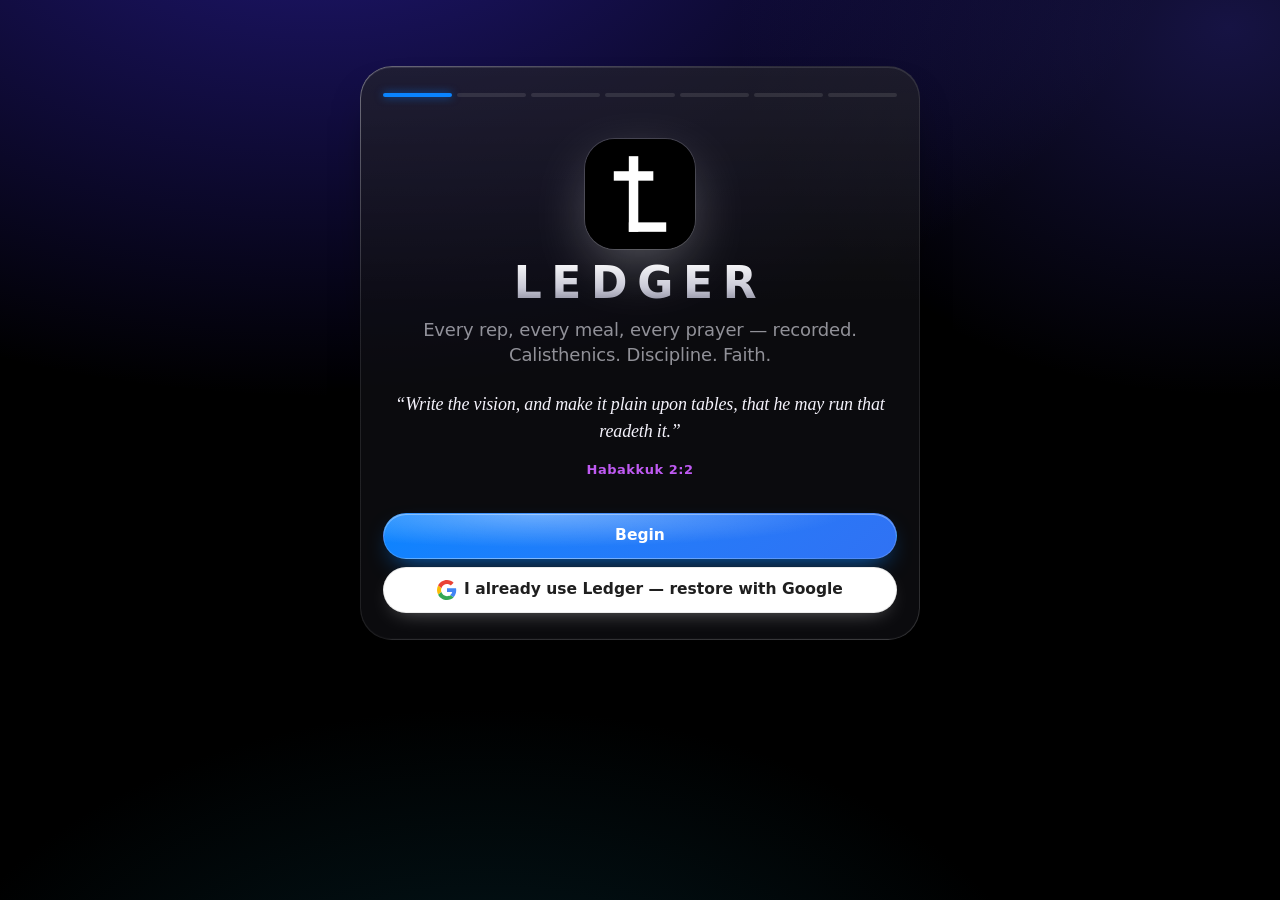
==== commit e3d4b6bd: "Site from c7ce0d3" ====
--- a/index.html
+++ b/index.html
@@ -17,7 +17,7 @@
   <link rel="stylesheet" href="css/styles.css">
 </head>
 <body>
-  <div class="bg" aria-hidden="true"><i class="blob b1"></i><i class="blob b2"></i><i class="blob b3"></i><i class="blob b4"></i><div class="grain"></div></div>
+  <div class="bg" aria-hidden="true"><i class="blob b1"></i><i class="blob b2"></i><i class="blob b3"></i><i class="blob b4"></i></div>
 
   <div id="app">
     <nav id="nav" class="glass" aria-label="Main"></nav>
--- a/css/styles.css
+++ b/css/styles.css
@@ -34,7 +34,8 @@
 }
 * { box-sizing: border-box; -webkit-tap-highlight-color: transparent; }
 html { background: var(--bg); }
-body { margin: 0; min-height: 100dvh; background: transparent; color: var(--text); font-family: var(--font); font-size: 16px; line-height: 1.4; letter-spacing: -.01em; -webkit-font-smoothing: antialiased; overflow-x: hidden; }
+body { margin: 0; min-height: 100dvh; background: transparent; color: var(--text); font-family: var(--font); font-size: 16px; line-height: 1.4; letter-spacing: -.01em; -webkit-font-smoothing: antialiased; overflow-x: hidden; overflow-x: clip; }
+html { overflow-x: hidden; overflow-x: clip; }
 button, input, select, textarea { font: inherit; color: inherit; }
 button { cursor: pointer; border: 0; background: none; padding: 0; }
 button:disabled { opacity: .35; cursor: default; }
@@ -54,7 +55,6 @@
 .b2 { width: 80vmax; height: 60vmax; right: -40vmax; top: -30vmax; background: radial-gradient(closest-side, color-mix(in srgb, var(--glow1) 60%, var(--accent2)), transparent); opacity: calc(var(--glow-o) * .55); transform: translate(-4vw, 3vh) scale(.96); }
 .b3 { width: 90vmax; height: 60vmax; left: -10vmax; bottom: -48vmax; background: radial-gradient(closest-side, var(--glow2), transparent); opacity: calc(var(--glow-o) * .7); transform: translate(3vw, -3vh) scale(1.03); }
 .b4 { display: none; }
-.grain { position: absolute; inset: 0; opacity: .045; background-image: url("data:image/svg+xml;utf8,<svg xmlns='http://www.w3.org/2000/svg' width='160' height='160'><filter id='n'><feTurbulence baseFrequency='.9' numOctaves='2'/></filter><rect width='100%' height='100%' filter='url(%23n)'/></svg>"); }
 
 /* ---------- Liquid glass ----------
    Cards sit on a soft, static glow, so a live backdrop blur behind them adds no
@@ -86,6 +86,7 @@
 #app { min-height: 100dvh; }
 #view { max-width: 1180px; margin: 0 auto; padding: calc(14px + var(--safe-t)) 16px calc(var(--nav-h) + 90px + var(--safe-b)); }
 .grid { display: grid; gap: 12px; grid-template-columns: 1fr; }
+.grid > * { min-width: 0; }   /* a card can never push the column wider than the screen */
 @media (min-width: 760px) { .grid { grid-template-columns: 1fr 1fr; gap: 14px; } .span2 { grid-column: span 2; } }
 @media (min-width: 1280px) { .grid { grid-template-columns: 1fr 1fr 1fr; } .span2 { grid-column: span 2; } }
 
@@ -144,8 +145,10 @@
 
 /* ---------- Cards ---------- */
 .card { border-radius: var(--r); padding: 18px; }
-#view.enter .card, #view.enter .hrow, #view.enter .skill-card, #view.enter .stat { animation: rise .6s cubic-bezier(.2, .8, .2, 1) both; }
-#view.enter .grid > :nth-child(2) { animation-delay: .05s; } #view.enter .grid > :nth-child(3) { animation-delay: .1s; } #view.enter .grid > :nth-child(4) { animation-delay: .15s; } #view.enter .grid > :nth-child(5) { animation-delay: .2s; } #view.enter .grid > :nth-child(n+6) { animation-delay: .25s; }
+/* Screen entry: the whole view fades up as ONE layer. Animating every card and row separately created
+   dozens of GPU layers per tab switch; switching tabs quickly on Android left coloured pixel garbage behind. */
+#view.enter { animation: viewIn .38s cubic-bezier(.2, .8, .2, 1) backwards; }
+@keyframes viewIn { from { opacity: 0; transform: translateY(10px); } }
 @keyframes rise { from { opacity: 0; transform: translateY(14px) scale(.985); } }
 .card-head { display: flex; align-items: center; justify-content: space-between; gap: 10px; margin-bottom: 10px; }
 .card-head h3 { display: flex; align-items: center; gap: 8px; font-size: 12.5px; text-transform: uppercase; letter-spacing: .08em; color: var(--text-2); }
@@ -166,7 +169,7 @@
 .btn.claim::after { content: ""; position: absolute; inset: 0; border-radius: inherit; pointer-events: none; box-shadow: 0 6px 26px -4px var(--xp); opacity: 0; animation: glow 2s ease-in-out 6; }
 .btn.sm { min-height: 36px; padding: 0 13px; font-size: 14px; }
 .btn.xs { min-height: 28px; padding: 0 10px; font-size: 12px; }
-.btn.wide { width: 100%; }
+.btn.wide { width: 100%; white-space: normal; text-align: center; line-height: 1.25; padding-top: 8px; padding-bottom: 8px; }
 .btn.icon { width: 46px; padding: 0; }
 @keyframes glow { 50% { opacity: 1; } }
 .icon-btn { width: 36px; height: 36px; border-radius: 50%; display: grid; place-items: center; color: var(--text-2); background: var(--fill); border: 1px solid var(--stroke); flex: none; }
@@ -723,7 +726,6 @@
 .rank-node.locked .rn-text b { color: var(--text-2); }
 .rank-sheet .rs-shield { display: grid; place-items: center; margin: 4px 0 10px; filter: drop-shadow(0 16px 30px rgba(0, 0, 0, .6)); animation: pop .7s cubic-bezier(.2, 1.6, .3, 1) both; }
 .lu-shield { position: relative; display: grid; place-items: center; margin: 4px 0 10px; animation: pop .8s cubic-bezier(.2, 1.6, .3, 1) both; filter: drop-shadow(0 0 30px color-mix(in srgb, var(--xp) 50%, transparent)); }
-#view.enter .hero, #view.enter .qcard { animation: rise .6s cubic-bezier(.2, .8, .2, 1) both; }
 
 /* ---------- Music-reactive colors ---------- */
 /* Registering the theme colors lets them animate smoothly when the album changes */
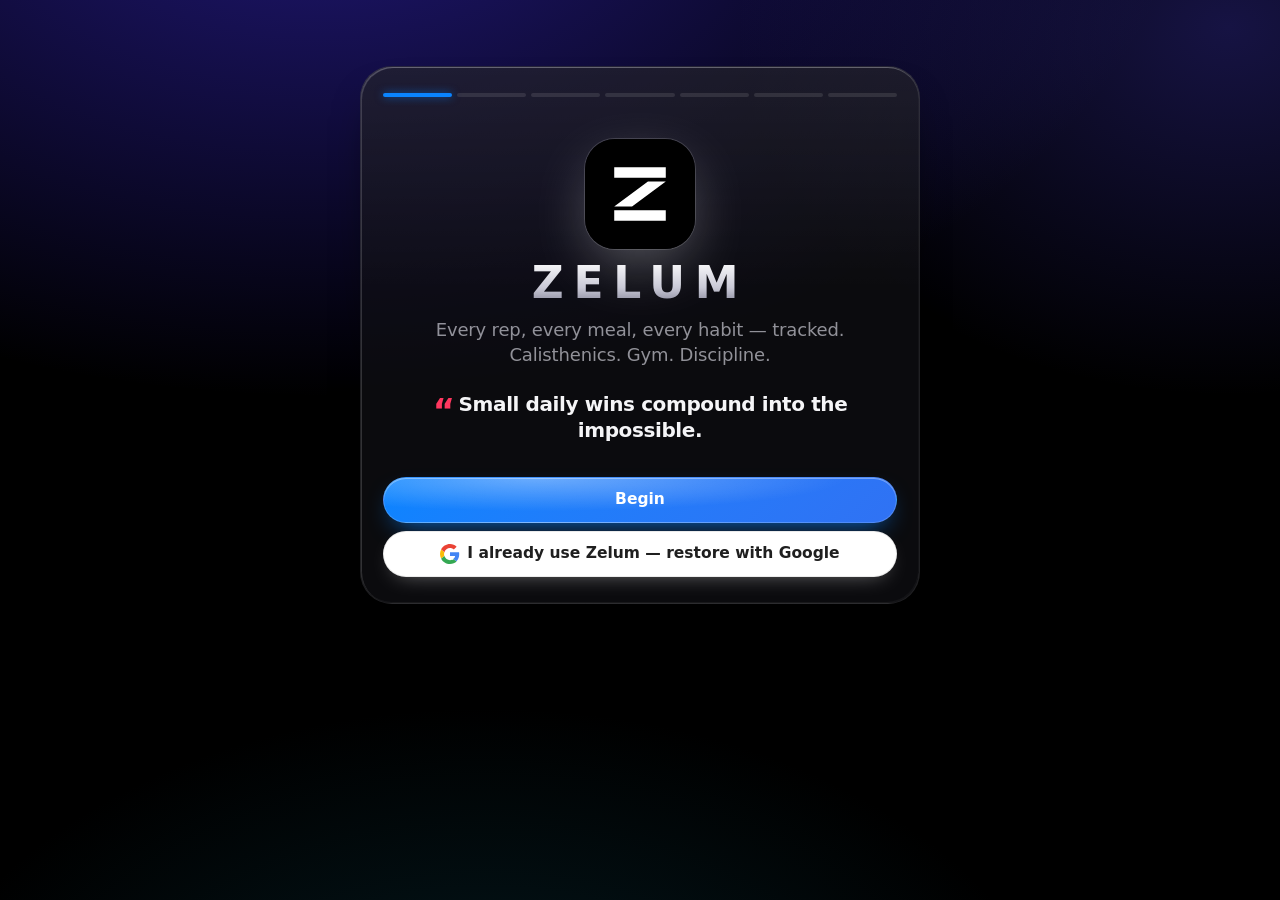
==== commit f3a859b5: "Site from 492f3d8" ====
--- a/index.html
+++ b/index.html
@@ -3,14 +3,14 @@
 <head>
   <meta charset="utf-8">
   <meta name="viewport" content="width=device-width, initial-scale=1, viewport-fit=cover">
-  <title>Ledger</title>
-  <meta name="description" content="Calisthenics and gym training, nutrition, habits and faith — leveled up.">
+  <title>Zelum</title>
+  <meta name="description" content="Calisthenics and gym training, nutrition and habits — leveled up.">
   <meta name="theme-color" content="#000000">
   <meta name="color-scheme" content="dark">
   <meta name="apple-mobile-web-app-capable" content="yes">
   <meta name="mobile-web-app-capable" content="yes">
   <meta name="apple-mobile-web-app-status-bar-style" content="black-translucent">
-  <meta name="apple-mobile-web-app-title" content="Ledger">
+  <meta name="apple-mobile-web-app-title" content="Zelum">
   <link rel="manifest" href="manifest.webmanifest">
   <link rel="icon" href="icons/icon.svg" type="image/svg+xml">
   <link rel="apple-touch-icon" href="icons/apple-touch-icon.png">
@@ -46,6 +46,9 @@
   <script src="js/music.js"></script>
   <script src="js/notify.js"></script>
   <script src="js/native.js"></script>
+  <script src="js/billing-config.js"></script>
+  <script src="js/plans.js"></script>
+  <script src="js/whatsnew.js"></script>
   <script src="js/figures.js"></script>
   <script src="js/gymui.js"></script>
   <script src="js/app.js"></script>
--- a/css/styles.css
+++ b/css/styles.css
@@ -1,4 +1,4 @@
-/* LEDGER — black liquid-glass design system.
+/* ZELUM — black liquid-glass design system.
    Every color comes from a theme role (set in Me → Appearance via applyTheme()). */
 :root {
   /* Theme roles (defaults = Midnight; overwritten at runtime) */
@@ -36,6 +36,10 @@
 html { background: var(--bg); }
 body { margin: 0; min-height: 100dvh; background: transparent; color: var(--text); font-family: var(--font); font-size: 16px; line-height: 1.4; letter-spacing: -.01em; -webkit-font-smoothing: antialiased; overflow-x: hidden; overflow-x: clip; }
 html { overflow-x: hidden; overflow-x: clip; }
+/* No overscroll stretch/glow. In the Android app, Android stretches the whole WebView through an offscreen
+   buffer when a fling hits the top or bottom (e.g. tapping a tab mid-fling); some GPUs fill that buffer with
+   coloured pixel garbage. Chrome draws its own overscroll, which is why only the app showed the dots. */
+html, body { overscroll-behavior: none; }
 button, input, select, textarea { font: inherit; color: inherit; }
 button { cursor: pointer; border: 0; background: none; padding: 0; }
 button:disabled { opacity: .35; cursor: default; }
@@ -70,10 +74,10 @@
 #nav, .sticky-head, .isl, .handback-card {
   -webkit-backdrop-filter: blur(var(--blur-px)) saturate(170%); backdrop-filter: blur(var(--blur-px)) saturate(170%);
 }
-.glass::before { /* specular rim, brighter at top-left like real glass */
-  content: ""; position: absolute; inset: -1px; border-radius: inherit; padding: 1px; pointer-events: none;
-  background: linear-gradient(150deg, rgba(255, 255, 255, .32), rgba(255, 255, 255, .02) 28%, rgba(255, 255, 255, 0) 70%, rgba(255, 255, 255, .08));
-  -webkit-mask: linear-gradient(#000 0 0) content-box, linear-gradient(#000 0 0); -webkit-mask-composite: xor; mask-composite: exclude;
+.glass::before { /* specular rim, brighter at top-left like real glass. Plain inset shadows: no mask or
+  filter, because those need an offscreen GPU surface per card and some Android GPUs leave coloured garbage. */
+  content: ""; position: absolute; inset: 0; border-radius: inherit; pointer-events: none;
+  box-shadow: inset 1px 1px 0 rgba(255, 255, 255, .16), inset 0 1px 0 rgba(255, 255, 255, .08), inset -1px -1px 0 rgba(255, 255, 255, .03);
 }
 /* Colored wash from the top-left corner: set --tc on the element */
 .tint { background: radial-gradient(120% 150% at 0% 0%, color-mix(in srgb, var(--tc, var(--accent)) 20%, transparent), transparent 58%), var(--glass-bg); }
@@ -97,7 +101,7 @@
 .nav-btn .ic { width: 24px; height: 24px; }
 .nav-l { font-size: 10.5px; font-weight: 600; letter-spacing: .01em; }
 .nav-btn.on { color: var(--text); background: var(--fill-2); box-shadow: inset 0 1px 0 rgba(255, 255, 255, .1); }
-.nav-btn.on .nav-ic { color: var(--accent-hi); filter: drop-shadow(0 0 10px color-mix(in srgb, var(--accent) 80%, transparent)); }
+.nav-btn.on .nav-ic { color: var(--accent-hi); }
 .nav-ic { position: relative; display: grid; place-items: center; }
 .dot { position: absolute; top: -5px; right: -9px; min-width: 17px; height: 17px; padding: 0 4px; border-radius: 9px; background: var(--danger); color: #fff; font-size: 10.5px; font-weight: 700; display: grid; place-items: center; box-shadow: 0 0 10px color-mix(in srgb, var(--danger) 70%, transparent); }
 .dot.live { min-width: 9px; height: 9px; top: -2px; right: -4px; padding: 0; background: var(--success); box-shadow: 0 0 8px var(--success); animation: pulse 1.6s infinite; }
@@ -141,21 +145,19 @@
 .gap { gap: 10px; } .gap-s { gap: 6px; } .grow { flex: 1; min-width: 0; } .grow2 { flex: 2; }
 .mt { margin-top: 14px; } .mt-s { margin-top: 8px; } .mb-xl { margin-bottom: 40px; }
 .ic { width: 22px; height: 22px; flex: none; } .ic.sm { width: 18px; height: 18px; } .ic.xs { width: 14px; height: 14px; }
-.fl { color: var(--streak); filter: drop-shadow(0 0 5px color-mix(in srgb, var(--streak) 70%, transparent)); }
+.fl { color: var(--streak); }
 
 /* ---------- Cards ---------- */
 .card { border-radius: var(--r); padding: 18px; }
-/* Screen entry: the whole view fades up as ONE layer. Animating every card and row separately created
-   dozens of GPU layers per tab switch; switching tabs quickly on Android left coloured pixel garbage behind. */
-#view.enter { animation: viewIn .38s cubic-bezier(.2, .8, .2, 1) backwards; }
-@keyframes viewIn { from { opacity: 0; transform: translateY(10px); } }
+/* Screen entry: tabs switch instantly, like the iOS tab bar. Fading the cards (or the whole view) in made
+   Android build big animated GPU layers on every tab switch; only rings and bars still animate on entry. */
 @keyframes rise { from { opacity: 0; transform: translateY(14px) scale(.985); } }
 .card-head { display: flex; align-items: center; justify-content: space-between; gap: 10px; margin-bottom: 10px; }
 .card-head h3 { display: flex; align-items: center; gap: 8px; font-size: 12.5px; text-transform: uppercase; letter-spacing: .08em; color: var(--text-2); }
 .card-head h3 .ic { color: var(--text-2); }
 
 /* ---------- Buttons ---------- */
-.btn { display: inline-flex; align-items: center; justify-content: center; gap: 7px; min-height: 46px; padding: 0 18px; border-radius: 999px; font-weight: 650; font-size: 15.5px; transition: transform .15s, filter .2s, background .2s; white-space: nowrap; }
+.btn { display: inline-flex; align-items: center; justify-content: center; gap: 7px; min-height: 46px; padding: 0 18px; border-radius: 999px; font-weight: 650; font-size: 15.5px; transition: transform .15s cubic-bezier(.2, .8, .2, 1), opacity .15s, background-color .2s; white-space: nowrap; }
 .btn:active { transform: scale(.96); }
 .btn.primary { color: var(--on-accent); background: radial-gradient(120% 150% at 30% 0%, rgba(255, 255, 255, .35), transparent 50%), linear-gradient(135deg, var(--accent), color-mix(in srgb, var(--accent) 55%, var(--accent2))); box-shadow: 0 10px 26px -12px var(--accent), inset 0 1px 0 rgba(255, 255, 255, .35); border: 1px solid rgba(255, 255, 255, .16); }
 .btn.primary:hover { filter: brightness(1.08); }
@@ -185,12 +187,12 @@
 .chip.gold { color: var(--xp); background: color-mix(in srgb, var(--xp) 10%, transparent); border-color: color-mix(in srgb, var(--xp) 30%, transparent); }
 .chip.blue { color: var(--accent-hi); background: color-mix(in srgb, var(--accent) 14%, transparent); border-color: color-mix(in srgb, var(--accent) 30%, transparent); }
 .chip.red { color: var(--danger); background: color-mix(in srgb, var(--danger) 12%, transparent); border-color: color-mix(in srgb, var(--danger) 30%, transparent); }
-.chip-btn { display: inline-flex; align-items: center; gap: 6px; padding: 8px 14px; border-radius: 999px; font-size: 14px; font-weight: 600; background: var(--fill); border: 1px solid var(--stroke); color: var(--text-2); transition: all .2s; white-space: nowrap; }
+.chip-btn { display: inline-flex; align-items: center; gap: 6px; padding: 8px 14px; border-radius: 999px; font-size: 14px; font-weight: 600; background: var(--fill); border: 1px solid var(--stroke); color: var(--text-2); transition: color .2s, background-color .2s, box-shadow .2s; white-space: nowrap; }
 .chip-btn:hover { color: var(--text); background: var(--fill-2); }
 .chip-btn.on { color: var(--text); background: var(--fill-3); border-color: var(--stroke-hi); box-shadow: inset 0 1px 0 rgba(255, 255, 255, .14); }
 .chip-btn .n { font-size: 12px; color: var(--text-3); }
 .seg { display: flex; padding: 3px; gap: 2px; border-radius: 999px; background: rgba(118, 118, 128, .16); border: 1px solid var(--stroke); }
-.seg button { flex: 1; padding: 8px 12px; border-radius: 999px; font-size: 14px; font-weight: 600; color: var(--text-2); transition: all .2s; white-space: nowrap; }
+.seg button { flex: 1; padding: 8px 12px; border-radius: 999px; font-size: 14px; font-weight: 600; color: var(--text-2); transition: color .2s, background-color .2s, box-shadow .2s; white-space: nowrap; }
 .seg button.on { color: var(--text); background: rgba(255, 255, 255, .15); box-shadow: 0 3px 10px rgba(0, 0, 0, .4), inset 0 1px 0 rgba(255, 255, 255, .18); }
 .seg.sm button { padding: 5px 11px; font-size: 12.5px; }
 
@@ -215,7 +217,7 @@
 input[type=range]::-moz-range-thumb { width: 26px; height: 26px; border: 0; border-radius: 50%; background: #fff; box-shadow: 0 3px 10px rgba(0, 0, 0, .5); }
 
 /* Bars & rings */
-.bar { height: 8px; border-radius: 99px; background: rgba(255, 255, 255, .08); overflow: hidden; flex: 1; }
+.bar { height: 8px; border-radius: 99px; background: rgba(255, 255, 255, .08); overflow: hidden; flex: 1; contain: layout paint; }
 .bar i { display: block; height: 100%; border-radius: inherit; transform-origin: left center; transition: width .8s cubic-bezier(.2, .8, .2, 1); }
 .bar.thin { height: 5px; }
 .xp-bar { height: 10px; margin-top: 12px; box-shadow: inset 0 1px 2px rgba(0, 0, 0, .6); }
@@ -239,7 +241,7 @@
 .streak { display: flex; align-items: center; gap: 5px; padding: 8px 12px; border-radius: 999px; background: var(--fill); border: 1px solid var(--stroke); color: var(--text-3); }
 .streak b { font-size: 19px; color: var(--text); } .streak span { font-size: 12px; }
 .streak .ic { color: var(--text-3); }
-.streak.hot .ic { color: var(--streak); filter: drop-shadow(0 0 8px var(--streak)); animation: flicker 1.8s 4; }   /* flickers, then settles: an endless loop keeps the GPU awake */
+.streak.hot .ic { color: var(--streak); animation: flicker 1.8s 4; }   /* flickers, then settles: an endless loop keeps the GPU awake */
 @keyframes flicker { 50% { transform: scale(1.12) rotate(-4deg); } }
 .quest { display: flex; gap: 16px; align-items: center; }
 .quest-title { font-size: 21px; }
@@ -263,7 +265,7 @@
 /* Missions */
 .missions-card { --tc: var(--xp); }
 .missions { display: grid; gap: 8px; margin-top: 10px; }
-.mission { display: flex; align-items: center; gap: 12px; padding: 10px 12px; border-radius: 18px; background: rgba(255, 255, 255, .03); border: 1px solid rgba(255, 255, 255, .06); transition: all .3s; }
+.mission { display: flex; align-items: center; gap: 12px; padding: 10px 12px; border-radius: 18px; background: rgba(255, 255, 255, .03); border: 1px solid rgba(255, 255, 255, .06); transition: background-color .3s, border-color .3s, opacity .3s; position: relative; }
 .mission.done:not(.claimed-row) { background: color-mix(in srgb, var(--xp) 8%, transparent); border-color: color-mix(in srgb, var(--xp) 30%, transparent); }
 .mission.claimed-row { opacity: .5; }
 .mission.claimed-row .m-title { text-decoration: line-through; text-decoration-color: rgba(255, 255, 255, .3); }
@@ -283,7 +285,7 @@
 @media (min-width: 1280px) { .hlist { grid-template-columns: 1fr 1fr 1fr; } }
 .hrow { display: flex; align-items: center; gap: 14px; padding: 12px 12px 12px 16px; border-radius: 22px; min-height: 72px; }
 .hrow .h-main { flex: 1; min-width: 0; display: flex; align-items: center; gap: 14px; text-align: left; }
-.hrow .h-icon { color: var(--tc); display: grid; place-items: center; flex: none; filter: drop-shadow(0 0 8px color-mix(in srgb, var(--tc) 45%, transparent)); }
+.hrow .h-icon { color: var(--tc); display: grid; place-items: center; flex: none; }
 .hrow .h-icon .ic { width: 24px; height: 24px; }
 .hrow .h-name { font-size: 16.5px; font-weight: 650; display: flex; align-items: center; gap: 6px; }
 .hrow .h-name .str { display: inline-flex; align-items: center; gap: 1px; font-size: 13.5px; font-weight: 800; color: var(--streak); }
@@ -383,7 +385,7 @@
 .num-step button:active { background: var(--fill-2); }
 .num-step input { width: 100%; min-width: 0; height: 100%; text-align: center; background: transparent; border: 0; outline: none; font-size: 18px; font-weight: 750; }
 .set-row input.kg { height: 42px; width: 100%; text-align: center; border-radius: 999px; background: rgba(255, 255, 255, .045); border: 1px solid var(--stroke); outline: none; font-size: 15px; }
-.set-done { width: 44px; height: 42px; border-radius: 999px; display: grid; place-items: center; background: var(--fill-2); border: 1px solid var(--stroke); color: var(--text-3); transition: all .2s; }
+.set-done { width: 44px; height: 42px; border-radius: 999px; display: grid; place-items: center; background: var(--fill-2); border: 1px solid var(--stroke); color: var(--text-3); transition: transform .2s, background-color .2s, border-color .2s, color .2s, box-shadow .2s, opacity .2s; }
 .set-row.done .set-done { background: var(--success); color: var(--on-success); border-color: var(--success); box-shadow: 0 0 14px color-mix(in srgb, var(--success) 55%, transparent); }
 
 /* Rest timer pill */
@@ -391,7 +393,7 @@
 #rest:not(.on) { opacity: 0; visibility: hidden; pointer-events: none; }
 #rest.on { transform: translate(-50%, 0); }
 .rest-t { font-size: 22px; font-weight: 800; font-variant-numeric: tabular-nums; min-width: 60px; }
-.rest-bar { width: 70px; height: 5px; border-radius: 4px; background: rgba(255, 255, 255, .12); overflow: hidden; }
+.rest-bar { width: 70px; height: 5px; border-radius: 4px; background: rgba(255, 255, 255, .12); overflow: hidden; contain: strict; }
 .rest-bar i { display: block; height: 100%; background: var(--accent); box-shadow: 0 0 8px var(--accent); transition: width .25s linear; }
 #rest .btn { min-height: 34px; padding: 0 12px; font-size: 13px; }
 
@@ -428,7 +430,7 @@
 .food-list { display: grid; gap: 2px; }
 .food-list li { display: flex; align-items: center; gap: 10px; padding: 8px 0; border-bottom: 1px solid rgba(255, 255, 255, .06); font-size: 14.5px; }
 .food-pick { margin-top: 12px; display: grid; gap: 6px; max-height: 46vh; overflow-y: auto; padding-right: 2px; }
-.food-pick button { width: 100%; display: flex; align-items: center; gap: 10px; padding: 10px 12px; border-radius: 18px; text-align: left; background: rgba(255, 255, 255, .035); border: 1px solid rgba(255, 255, 255, .06); transition: all .2s; }
+.food-pick button { width: 100%; display: flex; align-items: center; gap: 10px; padding: 10px 12px; border-radius: 18px; text-align: left; background: rgba(255, 255, 255, .035); border: 1px solid rgba(255, 255, 255, .06); transition: transform .2s, background-color .2s, border-color .2s, color .2s, box-shadow .2s, opacity .2s; }
 .food-pick button:hover { background: rgba(255, 255, 255, .07); }
 .food-pick button.added { background: color-mix(in srgb, var(--success) 18%, transparent); border-color: color-mix(in srgb, var(--success) 45%, transparent); }
 .add-ic { width: 32px; height: 32px; border-radius: 50%; display: grid; place-items: center; background: color-mix(in srgb, var(--accent) 20%, transparent); color: var(--accent-hi); flex: none; }
@@ -467,7 +469,7 @@
 
 /* Appearance */
 .swatches { display: grid; grid-template-columns: repeat(auto-fill, minmax(84px, 1fr)); gap: 10px; }
-.swatch { display: flex; flex-direction: column; align-items: center; gap: 6px; padding: 10px 6px; border-radius: 20px; font-size: 12.5px; font-weight: 650; color: var(--text-2); background: var(--fill); border: 1px solid var(--stroke); transition: all .2s; }
+.swatch { display: flex; flex-direction: column; align-items: center; gap: 6px; padding: 10px 6px; border-radius: 20px; font-size: 12.5px; font-weight: 650; color: var(--text-2); background: var(--fill); border: 1px solid var(--stroke); transition: transform .2s, background-color .2s, border-color .2s, color .2s, box-shadow .2s, opacity .2s; }
 .swatch.on { color: var(--text); border-color: var(--stroke-hi); background: var(--fill-3); box-shadow: inset 0 1px 0 rgba(255, 255, 255, .14); }
 .swatch .sw { width: 46px; height: 46px; border-radius: 50%; position: relative; box-shadow: inset 0 1px 0 rgba(255, 255, 255, .4), 0 6px 16px -6px #000; }
 .swatch.on .sw { outline: 2px solid #fff; outline-offset: 2px; }
@@ -503,10 +505,10 @@
 
 /* ---------- Sheets ---------- */
 .sheet-wrap { position: fixed; inset: 0; z-index: 60; display: flex; align-items: flex-end; justify-content: center; }
-.sheet-bg { position: absolute; inset: 0; background: rgba(0, 0, 0, .6); opacity: 0; transition: opacity .3s; -webkit-backdrop-filter: blur(6px); backdrop-filter: blur(6px); }
+.sheet-bg { position: absolute; inset: 0; background: rgba(0, 0, 0, .72); opacity: 0; transition: opacity .3s; }
 .sheet { position: relative; width: 100%; max-width: 620px; max-height: 92dvh; overflow-y: auto; overflow-x: hidden; overscroll-behavior: contain; padding: 10px 18px calc(22px + var(--safe-b)); border-radius: 34px 34px 0 0;
   background: radial-gradient(120% 60% at 50% 0%, color-mix(in srgb, var(--tc, var(--glow1)) 30%, transparent), transparent 70%), linear-gradient(180deg, rgba(28, 28, 32, .9), rgba(8, 8, 10, .96));
-  transform: translateY(100%); transition: transform .5s cubic-bezier(.16, 1.08, .3, 1); }
+  transform: translateY(100%); transition: transform .5s cubic-bezier(.16, 1.08, .3, 1); will-change: transform; }
 .sheet-wrap.in .sheet-bg { opacity: 1; }
 .sheet-wrap.in .sheet { transform: none; }
 .grabber { width: 40px; height: 5px; border-radius: 3px; background: rgba(255, 255, 255, .25); margin: 0 auto 14px; }
@@ -520,7 +522,7 @@
 .sheet.center { text-align: center; }
 .levelup, .summary { position: relative; padding: 10px 4px; }
 .lu-glow { position: absolute; left: 50%; top: 20px; width: 220px; height: 220px; transform: translateX(-50%); background: radial-gradient(circle, color-mix(in srgb, var(--xp) 45%, transparent), transparent 70%); pointer-events: none; animation: pulse 2.4s infinite; }
-.lu-num { position: relative; font-size: 96px; font-weight: 900; line-height: 1; margin: 6px 0 10px; background: linear-gradient(180deg, var(--xp-hi), var(--xp) 50%, var(--xp-lo)); -webkit-background-clip: text; background-clip: text; color: transparent; filter: drop-shadow(0 6px 24px color-mix(in srgb, var(--xp) 60%, transparent)); animation: pop .7s cubic-bezier(.2, 1.6, .3, 1) both; }
+.lu-num { position: relative; font-size: 96px; font-weight: 900; line-height: 1; margin: 6px 0 10px; background: linear-gradient(180deg, var(--xp-hi), var(--xp) 50%, var(--xp-lo)); -webkit-background-clip: text; background-clip: text; color: transparent; animation: pop .7s cubic-bezier(.2, 1.6, .3, 1) both; }
 .lu-num .ic { width: 80px; height: 80px; color: var(--xp); }
 @keyframes pop { from { transform: scale(.3); opacity: 0; } }
 .levelup h2 { margin-bottom: 14px; }
@@ -579,22 +581,25 @@
 @keyframes barIn { from { transform: scaleX(0); } }
 #view.enter .bars-b { animation: grow .9s cubic-bezier(.2, .8, .2, 1) .1s both; }
 @keyframes grow { from { transform: scaleY(0); } }
-.hrow.pop { animation: rowGlow .8s ease; }
+.hrow.pop { overflow: hidden; }
 .hrow.pop .hring, .set-row.pop .set-done { animation: ringPop .55s cubic-bezier(.2, 1.7, .3, 1); }
 .hrow.pop::after { content: ""; position: absolute; inset: 0; border-radius: inherit; pointer-events: none;
-  background: linear-gradient(100deg, transparent 30%, rgba(255, 255, 255, .16) 50%, transparent 70%); background-size: 260% 100%; animation: sweep .9s ease forwards; }
+  box-shadow: inset 0 0 0 1px color-mix(in srgb, var(--success) 55%, transparent), inset 0 0 26px -8px var(--success);
+  background: linear-gradient(100deg, transparent 35%, rgba(255, 255, 255, .14) 50%, transparent 65%) no-repeat;
+  animation: flash .85s ease forwards; }
+@keyframes flash { 0% { opacity: 0; } 25% { opacity: 1; } 100% { opacity: 0; } }
 @keyframes ringPop { 0% { transform: scale(.6); } 60% { transform: scale(1.18); } 100% { transform: scale(1); } }
-@keyframes rowGlow { 30% { box-shadow: 0 0 0 1px color-mix(in srgb, var(--success) 50%, transparent), 0 0 30px -6px var(--success); } }
-@keyframes sweep { from { background-position: 120% 0; } to { background-position: -40% 0; } }
-.mission.claim-anim { animation: claimGlow 1s ease; }
-@keyframes claimGlow { 25% { transform: scale(1.03); box-shadow: 0 0 30px -6px var(--xp); border-color: var(--xp); } }
+.mission.claim-anim { animation: claimPop .6s cubic-bezier(.2, 1.4, .3, 1); }
+.mission.claim-anim::after { content: ""; position: absolute; inset: -1px; border-radius: inherit; pointer-events: none;
+  box-shadow: 0 0 0 1px var(--xp), 0 0 24px -6px var(--xp); animation: flash 1s ease forwards; }
+@keyframes claimPop { 30% { transform: scale(1.03); } }
 .nav-btn.just .nav-ic { animation: navPop .5s cubic-bezier(.2, 1.7, .3, 1); }
 @keyframes navPop { 0% { transform: scale(.7) translateY(3px); } 100% { transform: none; } }
 .xp-float { position: fixed; z-index: 95; pointer-events: none; transform: translate(-50%, -50%); font-weight: 900; font-size: 18px; letter-spacing: -.01em;
   color: var(--xp); text-shadow: 0 0 14px color-mix(in srgb, var(--xp) 70%, transparent), 0 2px 6px rgba(0, 0, 0, .6); animation: floatUp 1.25s cubic-bezier(.2, .8, .2, 1) forwards; }
 @keyframes floatUp { 0% { opacity: 0; transform: translate(-50%, -30%) scale(.6); } 18% { opacity: 1; transform: translate(-50%, -90%) scale(1.15); } 100% { opacity: 0; transform: translate(-50%, -260%) scale(1); } }
 .btn, .hring, .chip-btn, .icon-btn, .round-btn, .set-done, .tpl, .skill-card, .swatch { -webkit-user-select: none; user-select: none; }
-.btn:active, .chip-btn:active, .icon-btn:active, .swatch:active { transform: scale(.95); filter: brightness(1.15); }
+.btn:active, .chip-btn:active, .icon-btn:active, .swatch:active { transform: scale(.95); opacity: .86; }
 
 /* ---------- Account ---------- */
 .btn.google { background: #fff; color: #1f1f1f; border: 1px solid rgba(0, 0, 0, .08); box-shadow: 0 8px 22px -12px rgba(255, 255, 255, .5); font-weight: 600; }
@@ -629,7 +634,7 @@
 .me-hero { --hc: var(--xp); }
 .me-hero .hero-art { right: -36px; top: -30px; opacity: .14; transform: rotate(10deg); }
 .path-hero { --hc: var(--xp); text-align: center; padding-top: 26px; }
-.hero-shield { flex: none; filter: drop-shadow(0 8px 18px rgba(0, 0, 0, .55)); transition: transform .2s; }
+.hero-shield { flex: none; transition: transform .2s; }
 .hero-shield:active { transform: scale(.94); }
 .link { color: var(--accent-hi); font-weight: 650; display: inline-flex; align-items: center; gap: 2px; font-size: inherit; }
 .green-t { color: var(--success); }
@@ -650,7 +655,7 @@
 .hring.full { color: var(--success); }
 .qcard { padding: 14px 16px; border-radius: 24px; }
 .q-top { width: 100%; display: flex; align-items: center; gap: 12px; text-align: left; }
-.q-top .h-icon { color: var(--tc); display: grid; filter: drop-shadow(0 0 8px color-mix(in srgb, var(--tc) 45%, transparent)); }
+.q-top .h-icon { color: var(--tc); display: grid; }
 .q-top .h-name { font-size: 16px; font-weight: 650; display: block; }
 .q-top .h-sub { font-size: 12.5px; color: var(--text-3); }
 .q-clock { display: flex; align-items: baseline; gap: 8px; margin: 10px 0 8px; flex-wrap: wrap; }
@@ -696,7 +701,7 @@
 .kind b { font-size: 14.5px; }
 @media (max-width: 400px) { .kinds { grid-template-columns: 1fr; } }
 .dows { display: grid; grid-template-columns: repeat(7, 1fr); gap: 6px; }
-.dows button, .icons button, .swatch-row button { height: 40px; border-radius: 50%; background: var(--fill); border: 1px solid var(--stroke); color: var(--text-2); font-weight: 700; font-size: 13px; display: grid; place-items: center; transition: all .2s; }
+.dows button, .icons button, .swatch-row button { height: 40px; border-radius: 50%; background: var(--fill); border: 1px solid var(--stroke); color: var(--text-2); font-weight: 700; font-size: 13px; display: grid; place-items: center; transition: transform .2s, background-color .2s, border-color .2s, color .2s, box-shadow .2s, opacity .2s; }
 .dows button.on { background: var(--accent); color: var(--on-accent); border-color: transparent; }
 .icons { display: grid; grid-template-columns: repeat(auto-fill, minmax(40px, 1fr)); gap: 6px; }
 .icons button.on { background: var(--fill-3); color: var(--text); border-color: var(--stroke-hi); box-shadow: 0 0 0 2px color-mix(in srgb, var(--accent) 60%, transparent); }
@@ -708,7 +713,7 @@
 .shield { display: block; overflow: visible; }
 .shield.locked { filter: saturate(.25) brightness(.55); opacity: .85; }
 .ph-shield { display: grid; place-items: center; margin-bottom: 10px; cursor: pointer; animation: hover 5s ease-in-out infinite; }
-.ph-shield > * { filter: drop-shadow(0 14px 30px rgba(0, 0, 0, .6)) drop-shadow(0 0 30px color-mix(in srgb, var(--xp) 30%, transparent)); }
+.ph-shield > * { }
 .path { position: relative; display: flex; flex-direction: column; gap: 6px; padding: 10px 0; }
 .path::before { content: ""; position: absolute; left: 50%; top: 30px; bottom: 30px; width: 3px; transform: translateX(-50%); background: repeating-linear-gradient(to bottom, rgba(255, 255, 255, .18) 0 8px, transparent 8px 16px); border-radius: 2px; }
 .rank-node { position: relative; display: flex; align-items: center; gap: 12px; width: calc(50% + 46px); padding: 8px 12px; border-radius: 22px; text-align: left; transition: transform .2s, background .2s; }
@@ -716,16 +721,16 @@
 .rank-node:active { transform: scale(.97); }
 .rank-node.left { align-self: flex-start; flex-direction: row-reverse; text-align: right; }
 .rank-node.right { align-self: flex-end; }
-.rn-shield { position: relative; flex: none; width: 66px; display: grid; place-items: center; filter: drop-shadow(0 6px 12px rgba(0, 0, 0, .6)); }
+.rn-shield { position: relative; flex: none; width: 66px; display: grid; place-items: center; }
 .rn-lock { position: absolute; bottom: 6px; right: 0; width: 22px; height: 22px; border-radius: 50%; display: grid; place-items: center; background: #1c1c20; border: 1px solid var(--stroke-hi); color: var(--text-2); font-style: normal; }
 .rn-text { display: flex; flex-direction: column; gap: 1px; min-width: 0; }
 .rn-text b { font-size: 16px; }
 .rank-node.cur { background: radial-gradient(120% 140% at 50% 50%, color-mix(in srgb, var(--xp) 14%, transparent), transparent 70%); box-shadow: 0 0 0 1px color-mix(in srgb, var(--xp) 40%, transparent); }
 .rank-node.cur .rn-shield { filter: none; animation: hover 4s ease-in-out infinite; }
-.rank-node.cur .rn-shield > svg { filter: drop-shadow(0 0 16px color-mix(in srgb, var(--xp) 60%, transparent)); }
+.rank-node.cur .rn-shield > svg { }
 .rank-node.locked .rn-text b { color: var(--text-2); }
-.rank-sheet .rs-shield { display: grid; place-items: center; margin: 4px 0 10px; filter: drop-shadow(0 16px 30px rgba(0, 0, 0, .6)); animation: pop .7s cubic-bezier(.2, 1.6, .3, 1) both; }
-.lu-shield { position: relative; display: grid; place-items: center; margin: 4px 0 10px; animation: pop .8s cubic-bezier(.2, 1.6, .3, 1) both; filter: drop-shadow(0 0 30px color-mix(in srgb, var(--xp) 50%, transparent)); }
+.rank-sheet .rs-shield { display: grid; place-items: center; margin: 4px 0 10px; animation: pop .7s cubic-bezier(.2, 1.6, .3, 1) both; }
+.lu-shield { position: relative; display: grid; place-items: center; margin: 4px 0 10px; animation: pop .8s cubic-bezier(.2, 1.6, .3, 1) both; }
 
 /* ---------- Music-reactive colors ---------- */
 /* Registering the theme colors lets them animate smoothly when the album changes */
@@ -760,9 +765,8 @@
   -webkit-backdrop-filter: blur(30px) saturate(190%); backdrop-filter: blur(30px) saturate(190%);
   border: 1px solid rgba(255, 255, 255, .14); box-shadow: inset 0 1px 0 rgba(255, 255, 255, .25), 0 20px 40px -12px rgba(0, 0, 0, .75);
   animation: bannerIn .6s cubic-bezier(.16, 1.3, .3, 1) both; transition: transform .35s cubic-bezier(.2, .9, .3, 1), opacity .35s; }
-.banner::before { content: ""; position: absolute; inset: -1px; border-radius: inherit; padding: 1px; pointer-events: none;
-  background: linear-gradient(160deg, rgba(255, 255, 255, .5), rgba(255, 255, 255, 0) 35%, rgba(255, 255, 255, 0) 70%, rgba(255, 255, 255, .18));
-  -webkit-mask: linear-gradient(#000 0 0) content-box, linear-gradient(#000 0 0); -webkit-mask-composite: xor; mask-composite: exclude; }
+.banner::before { content: ""; position: absolute; inset: 0; border-radius: inherit; pointer-events: none;
+  box-shadow: inset 1px 1px 0 rgba(255, 255, 255, .28), inset -1px -1px 0 rgba(255, 255, 255, .08); }
 .banner.out { transform: translateY(-120%) scale(.96) !important; opacity: 0 !important; }
 @keyframes bannerIn { from { transform: translateY(-130%) scale(.92); opacity: 0; } }
 .bn-ic { width: 40px; height: 40px; border-radius: 11px; flex: none; display: grid; place-items: center; overflow: hidden; color: #fff;
@@ -788,7 +792,7 @@
 .isl-main b { font-size: 13.5px; }
 .isl-main span { font-size: 11.5px; color: var(--text-2); white-space: nowrap; overflow: hidden; text-overflow: ellipsis; }
 .isl-right { display: flex; align-items: center; gap: 6px; }
-.isl-ring { width: 28px; height: 28px; filter: drop-shadow(0 0 6px var(--accent)); }
+.isl-ring { width: 28px; height: 28px; }
 .isl-ring circle[data-isl-ring] { transition: stroke-dashoffset .25s linear; }
 .isl-time { font-size: 17px; font-weight: 800; font-variant-numeric: tabular-nums; min-width: 44px; text-align: right; }
 #island.resting .isl-time { color: var(--accent-hi); }
@@ -808,7 +812,7 @@
 #island.on ~ #banners { top: calc(66px + var(--safe-t)); }
 #island.on.open ~ #banners { top: calc(150px + var(--safe-t)); }
 
-/* "Return to Ledger" step after signing in from the Android app */
+/* "Return to Zelum" step after signing in from the Android app */
 .handback { position: fixed; inset: 0; z-index: 120; display: grid; place-items: center; padding: 24px; background: rgba(0, 0, 0, .8); -webkit-backdrop-filter: blur(10px); backdrop-filter: blur(10px); }
 .handback-card { width: 100%; max-width: 380px; text-align: center; padding: 28px 22px; border-radius: 30px; }
 
@@ -821,7 +825,7 @@
 button.fig-tile:hover { border-color: var(--stroke-hi); }
 .fig-tile.sm { width: 54px; height: 54px; border-radius: 17px; }
 .fig-tile.xs { width: 46px; height: 46px; border-radius: 14px; }
-.fig { display: block; overflow: visible; filter: drop-shadow(0 4px 6px rgba(0,0,0,.45)); }
+.fig { display: block; overflow: visible; }
 .fig-tile .fig { width: 84%; height: 84%; }
 .variants { display: flex; flex-wrap: wrap; gap: 6px; }
 .vchips { flex: 1 1 220px; }
@@ -954,7 +958,7 @@
 .choice-list.sm { gap: 6px; }
 .choice-list.sm .choice { padding: 10px 14px; border-radius: 16px; }
 .days-pick { display: grid; grid-template-columns: repeat(7, 1fr); gap: 6px; }
-.days-pick button, .kit-pick button { height: 40px; border-radius: 14px; background: var(--fill); border: 1px solid var(--stroke); color: var(--text-2); font-weight: 650; transition: all .2s; }
+.days-pick button, .kit-pick button { height: 40px; border-radius: 14px; background: var(--fill); border: 1px solid var(--stroke); color: var(--text-2); font-weight: 650; transition: transform .2s, background-color .2s, border-color .2s, color .2s, box-shadow .2s, opacity .2s; }
 .days-pick button.on, .kit-pick button.on { color: var(--text); background: color-mix(in srgb, var(--accent) 22%, transparent); border-color: color-mix(in srgb, var(--accent) 55%, transparent); }
 .kit-pick { display: flex; flex-wrap: wrap; gap: 6px; }
 .kit-pick button { height: auto; padding: 8px 12px; display: inline-flex; align-items: center; gap: 5px; font-size: 13px; }
@@ -965,3 +969,95 @@
   .rt-cfg { grid-template-columns: 1fr 1fr; } .rt-cfg label:last-child { grid-column: span 2; }
   .wday .wl { font-size: 9.5px; }
 }
+
+/* Glows without filters (blur filters drew coloured pixel garbage on some Android GPUs) */
+.ph-shield, .lu-shield, .rank-node.cur .rn-shield { background: radial-gradient(closest-side, color-mix(in srgb, var(--xp) 24%, transparent), transparent); }
+.ring-halo { opacity: .22; }
+.np-blocked, .np-btn { width: 100%; text-align: left; color: inherit; font: inherit; cursor: pointer; }
+.np-ok { color: var(--accent); display: flex; align-items: center; gap: 6px; }
+
+/* ---------- Motion for 120 Hz (v1.13) ----------
+   Everything that moves only changes transform or opacity, which the GPU composites without re-laying out or
+   repainting the page. Tabs crossfade with the View Transitions API (only the visible screen is captured, so the
+   cost is two screen-sized pictures, not a page-tall layer) and the tab pill slides between tabs. */
+
+/* Sliding pill behind the active tab (phone layout) */
+.nav-pill { position: absolute; left: 6px; top: 50%; width: calc((100% - 12px) / var(--nc, 5)); height: 54px; margin-top: -27px;
+  border-radius: 22px; background: var(--fill-2); box-shadow: inset 0 1px 0 rgba(255, 255, 255, .1); pointer-events: none;
+  transform: translateX(calc(var(--ni, 0) * 100%)); transition: transform .42s cubic-bezier(.3, 1.25, .4, 1); view-transition-name: nav-pill; }
+#nav .nav-btn { position: relative; z-index: 1; }
+#nav .nav-btn.on { background: transparent; box-shadow: none; }
+@media (min-width: 1000px) {
+  .nav-pill { display: none; }
+  #nav .nav-btn.on { background: var(--fill-2); box-shadow: inset 0 1px 0 rgba(255, 255, 255, .1); }
+}
+
+/* Screen change: a quick crossfade, the new screen rising 8 px */
+::view-transition-old(root), ::view-transition-new(root) { animation-duration: .22s; animation-timing-function: cubic-bezier(.2, .8, .2, 1); }
+.vt-tab::view-transition-old(root) { animation-name: vtOut; }
+.vt-tab::view-transition-new(root) { animation-name: vtIn; }
+::view-transition-group(nav-pill) { animation-duration: .38s; animation-timing-function: cubic-bezier(.3, 1.2, .4, 1); }
+@keyframes vtOut { to { opacity: 0; } }
+@keyframes vtIn { from { opacity: 0; transform: translateY(8px); } }
+
+/* Off-screen cards skip layout and painting until they scroll near the viewport */
+#view .grid > .card { content-visibility: auto; contain-intrinsic-size: auto 240px; }
+
+/* Smooth graphics (Me → Settings → Graphics, or chosen automatically on slow GPUs): no real-time blur */
+.gfx-lite #nav, .gfx-lite .sticky-head, .gfx-lite .isl, .gfx-lite .handback-card { -webkit-backdrop-filter: none; backdrop-filter: none; }
+.gfx-lite #nav { background: rgba(16, 16, 20, .96); }
+.gfx-lite .sticky-head, .gfx-lite .isl { background: rgba(18, 18, 22, .97); }
+
+/* ---------- Plans (v1.13): paywall, plan tags, locked screens ---------- */
+.plan-tag { display: inline-flex; align-items: center; gap: 4px; padding: 3px 9px; border-radius: 999px; font-size: 11.5px; font-weight: 750; letter-spacing: .02em; background: var(--fill-2); color: var(--text-2); }
+.plan-tag.basic { background: color-mix(in srgb, var(--accent) 18%, transparent); color: var(--accent-hi); }
+.plan-tag.pro { background: color-mix(in srgb, var(--xp) 18%, transparent); color: var(--xp); }
+.pay-head { text-align: center; padding: 4px 6px 0; }
+.pay-head h2 { margin: 12px 0 6px; font-size: 22px; }
+.pay-logo { display: inline-grid; place-items: center; border-radius: 18px; box-shadow: 0 0 0 1px rgba(255, 255, 255, .14), 0 16px 40px -12px rgba(255, 255, 255, .18); }
+.pay-logo .logo { border-radius: 18px; }
+.plan-founder { display: flex; align-items: center; gap: 10px; padding: 12px 14px; border-radius: 18px; font-size: 14px; color: var(--text); background: color-mix(in srgb, var(--xp) 12%, transparent); border: 1px solid color-mix(in srgb, var(--xp) 35%, transparent); }
+.plan-founder .ic { color: var(--xp); }
+.plan-card { position: relative; margin-top: 12px; padding: 16px; border-radius: 24px; background: rgba(255, 255, 255, .04); border: 1px solid var(--stroke); }
+.plan-card h3 { font-size: 19px; }
+.plan-card.best { background: radial-gradient(120% 90% at 0% 0%, color-mix(in srgb, var(--xp) 16%, transparent), transparent 60%), rgba(255, 255, 255, .05); border-color: color-mix(in srgb, var(--xp) 45%, transparent); }
+.plan-card.lifetime { background: radial-gradient(120% 90% at 100% 0%, color-mix(in srgb, var(--accent) 14%, transparent), transparent 60%), rgba(255, 255, 255, .04); }
+.plan-flag { position: absolute; top: -10px; right: 16px; padding: 3px 10px; border-radius: 999px; font-size: 11.5px; font-weight: 800; color: #1a1200; background: var(--xp); }
+.plan-price { text-align: right; white-space: nowrap; }
+.plan-price b { display: block; font-size: 22px; font-weight: 850; letter-spacing: -.02em; }
+.plan-price span { font-size: 12px; color: var(--text-3); }
+.plan-save { color: var(--success); font-weight: 700; margin-top: 4px; }
+.perks { list-style: none; margin: 10px 0 2px; padding: 0; display: grid; gap: 7px; }
+.perks li { display: flex; gap: 8px; align-items: flex-start; font-size: 13.5px; color: var(--text-2); line-height: 1.35; }
+.perks li .ic { color: var(--success); margin-top: 2px; }
+.perks li b { color: var(--text); font-weight: 700; }
+.plan-owned { color: var(--success); font-weight: 700; display: flex; align-items: center; gap: 6px; }
+.center-row { justify-content: center; }
+.pay-legal { line-height: 1.45; text-align: center; }
+.locked { text-align: center; padding: 10px 6px; }
+.locked-ic { display: inline-grid; place-items: center; width: 56px; height: 56px; border-radius: 18px; margin-bottom: 10px; color: var(--xp); background: color-mix(in srgb, var(--xp) 14%, transparent); }
+.locked-ic .ic { width: 28px; height: 28px; }
+.locked h3 { font-size: 18px; margin-bottom: 4px; }
+.btn[aria-busy="true"] { opacity: .7; }
+
+/* ---------- What's new (v1.13) ---------- */
+.wn-head { text-align: center; padding: 6px 6px 0; }
+.wn-head h2 { font-size: 26px; margin: 2px 0 8px; }
+.wn-logo { display: inline-grid; place-items: center; border-radius: 20px; animation: pop .6s cubic-bezier(.2, 1.6, .3, 1) both; box-shadow: 0 0 0 1px rgba(255, 255, 255, .14), 0 18px 44px -14px rgba(255, 255, 255, .22); }
+.wn-logo .logo { border-radius: 20px; }
+.wn-intro { max-width: 440px; margin: 0 auto; line-height: 1.5; }
+.wn-release { margin-top: 6px; }
+.wn-older { margin: 18px 2px 4px; color: var(--text-2); font-size: 13px; text-transform: uppercase; letter-spacing: .06em; }
+.wn-group { margin-top: 14px; }
+.wn-kind { display: inline-block; padding: 3px 10px; border-radius: 999px; font-size: 11.5px; font-weight: 800; letter-spacing: .04em; text-transform: uppercase; }
+.wn-kind.new { color: var(--xp); background: color-mix(in srgb, var(--xp) 16%, transparent); }
+.wn-kind.improved { color: var(--accent-hi); background: color-mix(in srgb, var(--accent) 18%, transparent); }
+.wn-kind.fixed { color: var(--success); background: color-mix(in srgb, var(--success) 16%, transparent); }
+.wn-list { list-style: none; margin: 8px 0 0; padding: 0; display: grid; gap: 8px; }
+.wn-item { display: flex; gap: 12px; align-items: flex-start; padding: 12px; border-radius: 18px; background: rgba(255, 255, 255, .04); border: 1px solid rgba(255, 255, 255, .06); text-align: left; }
+.wn-item b { font-size: 15px; }
+.wn-item p { margin-top: 2px; line-height: 1.4; }
+.wn-ic { flex: none; display: grid; place-items: center; width: 34px; height: 34px; border-radius: 11px; }
+.wn-ic.new { color: var(--xp); background: color-mix(in srgb, var(--xp) 14%, transparent); }
+.wn-ic.improved { color: var(--accent-hi); background: color-mix(in srgb, var(--accent) 16%, transparent); }
+.wn-ic.fixed { color: var(--success); background: color-mix(in srgb, var(--success) 14%, transparent); }
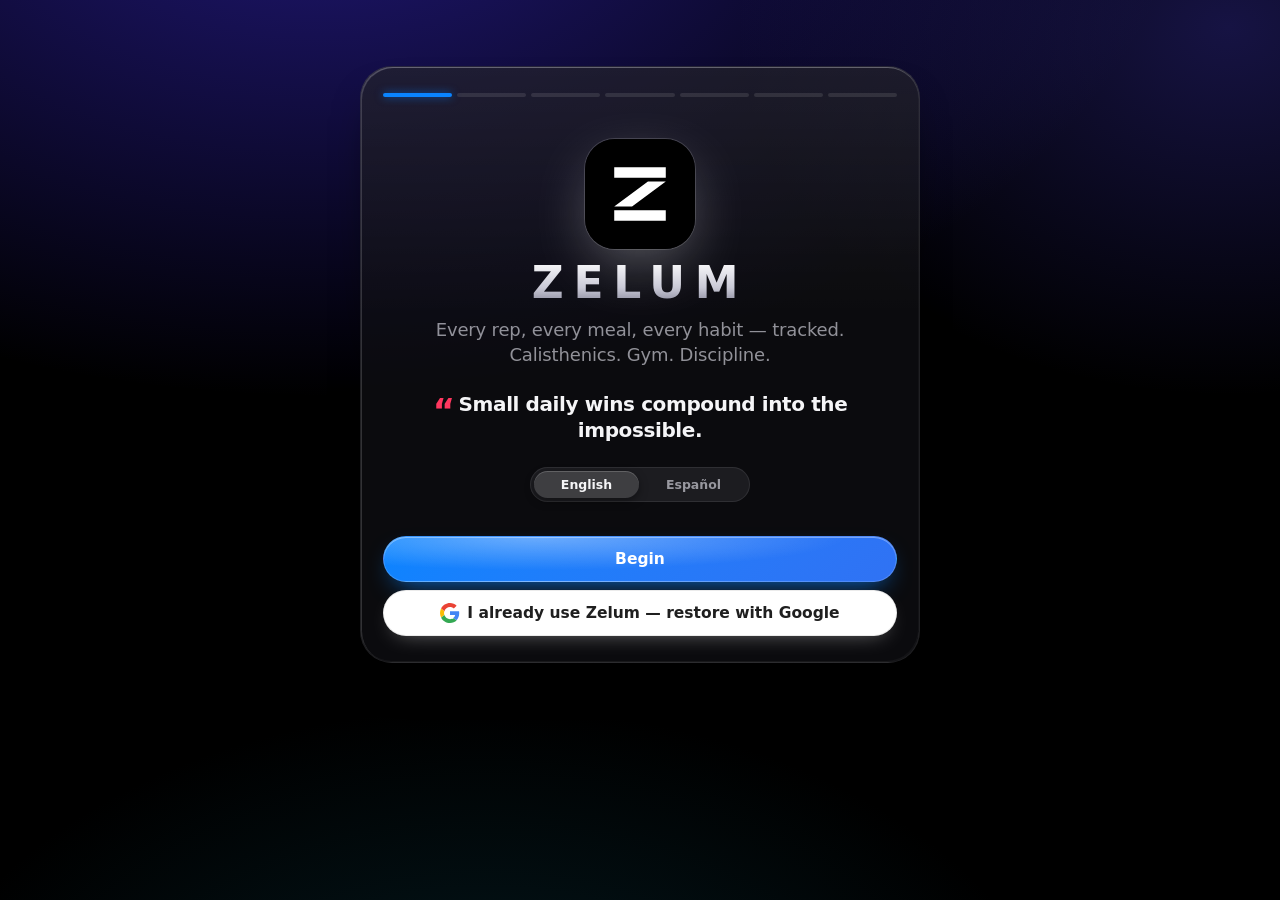
==== commit d76b68b6: "Site from c2980ae" ====
--- a/index.html
+++ b/index.html
@@ -21,6 +21,7 @@
 
   <div id="app">
     <nav id="nav" class="glass" aria-label="Main"></nav>
+    <div id="topbar" aria-hidden="true"><b></b></div>
     <main id="view"></main>
     <button id="fab" data-act="coach" aria-label="Open Coach Caleb">
       <svg class="ic" viewBox="0 0 24 24" fill="none" stroke="currentColor" stroke-width="1.9" stroke-linecap="round" stroke-linejoin="round"><path d="M4 5h16v11H9l-5 4z"/><path d="M9 10h6"/></svg>
@@ -31,6 +32,7 @@
   <div id="banners" aria-live="polite"></div>
   <div id="toasts" aria-live="polite"></div>
 
+  <script src="js/i18n.js"></script>
   <script src="js/data.js"></script>
   <script src="js/gym.js"></script>
   <script src="js/store.js"></script>
@@ -51,6 +53,7 @@
   <script src="js/whatsnew.js"></script>
   <script src="js/figures.js"></script>
   <script src="js/gymui.js"></script>
+  <script src="js/motion.js"></script>
   <script src="js/app.js"></script>
 </body>
 </html>
--- a/css/styles.css
+++ b/css/styles.css
@@ -492,6 +492,7 @@
 .onb-body { min-height: 300px; }
 .onb-body h2 { font-size: 28px; margin-bottom: 6px; }
 .onb-hero { text-align: center; padding: 20px 0; display: flex; flex-direction: column; align-items: center; gap: 10px; }
+.onb-lang { width: 220px; }
 .onb-logo { width: 110px; height: 110px; border-radius: 30px; box-shadow: 0 0 0 1px rgba(255, 255, 255, .16), 0 20px 60px -10px color-mix(in srgb, var(--logo) 35%, transparent); animation: hover 5s ease-in-out infinite; }
 @keyframes hover { 50% { transform: translateY(-8px); } }
 .onb-check { width: 74px; height: 74px; border-radius: 50%; display: grid; place-items: center; margin: 0 auto 10px; background: var(--success); color: var(--on-success); box-shadow: 0 0 40px color-mix(in srgb, var(--success) 60%, transparent); }
@@ -1061,3 +1062,41 @@
 .wn-ic.new { color: var(--xp); background: color-mix(in srgb, var(--xp) 14%, transparent); }
 .wn-ic.improved { color: var(--accent-hi); background: color-mix(in srgb, var(--accent) 16%, transparent); }
 .wn-ic.fixed { color: var(--success); background: color-mix(in srgb, var(--success) 14%, transparent); }
+
+/* ---------- Motion v1.14: elastic edges, collapsing title, press highlight (js/motion.js) ----------
+   All of it is transform/opacity on one element at a time. The big title fades with a scroll-driven animation,
+   which Chrome runs on the GPU in step with the scroll itself (no script per frame). */
+#topbar { position: fixed; z-index: 25; top: 0; left: 0; right: 0; height: calc(var(--safe-t) + 50px); padding: var(--safe-t) 22px 0;
+  display: flex; align-items: center; background: rgba(0, 0, 0, .9); border-bottom: 1px solid rgba(255, 255, 255, .08);
+  opacity: 0; pointer-events: none; transition: opacity .16s cubic-bezier(.2, .8, .2, 1); }
+#topbar b { font-size: 18px; font-weight: 750; letter-spacing: -.02em; opacity: 0; transform: translate3d(0, 10px, 0);
+  transition: transform .22s cubic-bezier(.16, 1, .3, 1), opacity .16s ease; }
+#topbar.on { opacity: 1; }
+#topbar.on b { opacity: 1; transform: none; }
+.onboarding #topbar { display: none; }
+@media (min-width: 1000px) { #topbar { display: none; } }
+
+@supports (animation-timeline: scroll()) {
+  #view > .page-head h1, #view > .hello { transform-origin: 0 50%; animation: titleAway linear both; animation-timeline: scroll(root); animation-range: 0px 90px; }
+  @keyframes titleAway { to { opacity: 0; transform: translate3d(0, -6px, 0) scale(.94); } }
+}
+
+.glass.pressed::before { background: rgba(255, 255, 255, .065); }
+
+/* Moving layer prepared when a finger lands at a screen edge (js/motion.js) */
+#view.elastic-ready { will-change: transform; }
+
+/* ---------- Settings screen (v1.14.1): grouped rows, like the phone's own settings ---------- */
+.set-head { justify-content: flex-start; gap: 14px; }
+.set-head .round-btn { flex: none; }
+.ic.flip { transform: scaleX(-1); }
+.sgroup { border-radius: 24px; padding: 4px; margin-bottom: 14px; }
+.srow { position: relative; display: flex; align-items: center; gap: 14px; width: 100%; min-height: 62px; padding: 10px 12px; border-radius: 20px; text-align: left; }
+.srow + .srow::before { content: ""; position: absolute; left: 62px; right: 14px; top: 0; height: 1px; background: rgba(255, 255, 255, .06); }
+.srow.pressed { background: rgba(255, 255, 255, .065); }
+.srow .grow { display: flex; flex-direction: column; gap: 2px; }
+.srow b { font-size: 15.5px; font-weight: 650; }
+.srow .grow span { font-size: 12.5px; color: var(--text-3); }
+.s-ic { flex: none; display: grid; place-items: center; width: 36px; height: 36px; border-radius: 12px; color: var(--tc); background: color-mix(in srgb, var(--tc) 16%, transparent); }
+.s-chev { color: var(--text-3); }
+.set-body > .card { margin-bottom: 14px; }
